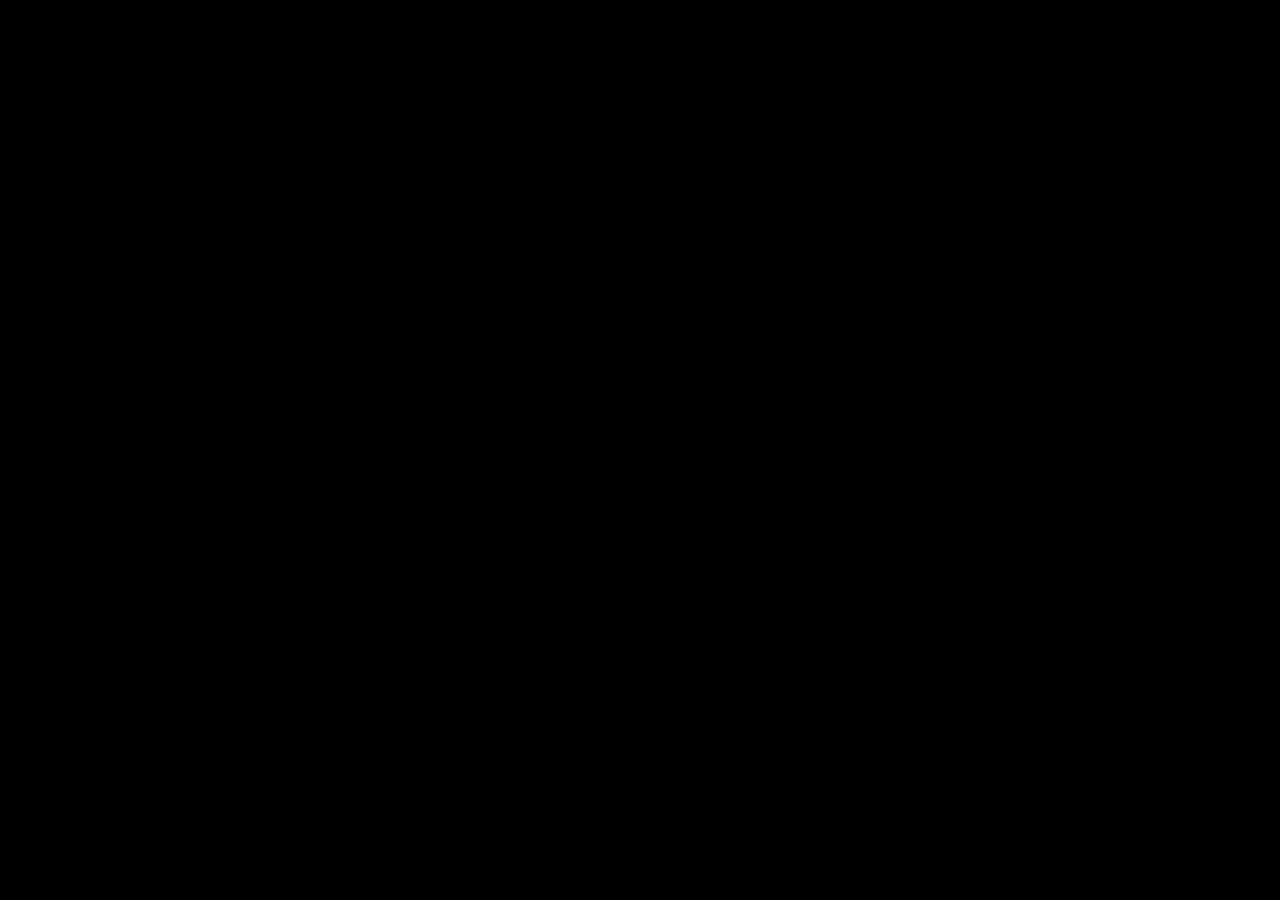
==== index.html @ 958641c7 "Added version 1 dynamocanvas files" ====
<!DOCTYPE html>
<html>
<head>
<title>Test</title>
<style>
body {
	font-family: Arial;
	padding: 0;
	margin: 0;
	background: #000000;
}
.dynamo-canvas {
	display: block;
	position: relative;
	top: 0;
	left: 0;
	cursor: crosshair;
}
</style>
<script type="text/javascript" src="js/jquery.js"></script>
<script type="text/javascript" src="js/jquery.dynamocanvas.js"></script>
<script type="text/javascript">

$(document).ready(function () {
	var canvas = $('<canvas />').dynamoCanvas({
		width : $(document).width(),
		height : $(document).height()
	});
	canvas.newLayer().newLayer();
	canvas.newLayer();
	for (i = 0; i <= 25; i++) {
		canvas.layers[1].line(Math.round(Math.random()*canvas.layers[0].settings.width), Math.round(Math.random()*canvas.layers[0].settings.height), Math.round(Math.random()*canvas.layers[0].settings.width), Math.round(Math.random()*canvas.layers[0].settings.height), {
			width : Math.random()*5,
			color : 'rgba(' + Math.round(Math.random()*255) + ',' + Math.round(Math.random()*255) + ',' + Math.round(Math.random()*255) + ',' + Math.random() + ')'
		});
	}
	for (i = 0; i <= 100; i++) {
		canvas.layers[0].rect(Math.round(Math.random()*canvas.layers[0].settings.width), Math.round(Math.random()*canvas.layers[0].settings.height), Math.round(Math.random()*canvas.layers[0].settings.width), Math.round(Math.random()*canvas.layers[0].settings.height), {
			background : 'rgba(' + Math.round(Math.random()*255) + ',' + Math.round(Math.random()*255) + ',' + Math.round(Math.random()*255) + ',' + Math.random()/2 + ')'
		});
	}
	for (i = 0; i <= 100; i++) {
		var size = Math.random();
		canvas.layers[0].layers[0].circle(Math.round(Math.random()*canvas.layers[0].layers[0].settings.width), Math.round(Math.random()*canvas.layers[0].layers[0].settings.height), size*25, 0, 360, {
			borderWidth : size*5,
			borderColor : 'rgba(255,255,255,' + size*.2 + ')',
			background : 'transparent'
		});
	}
	canvas.image('img/monalisa.jpg', 10, 10);
	
	$('body').append(canvas.flatten());

});

</script>

</head>

<body>

</body>

</html>
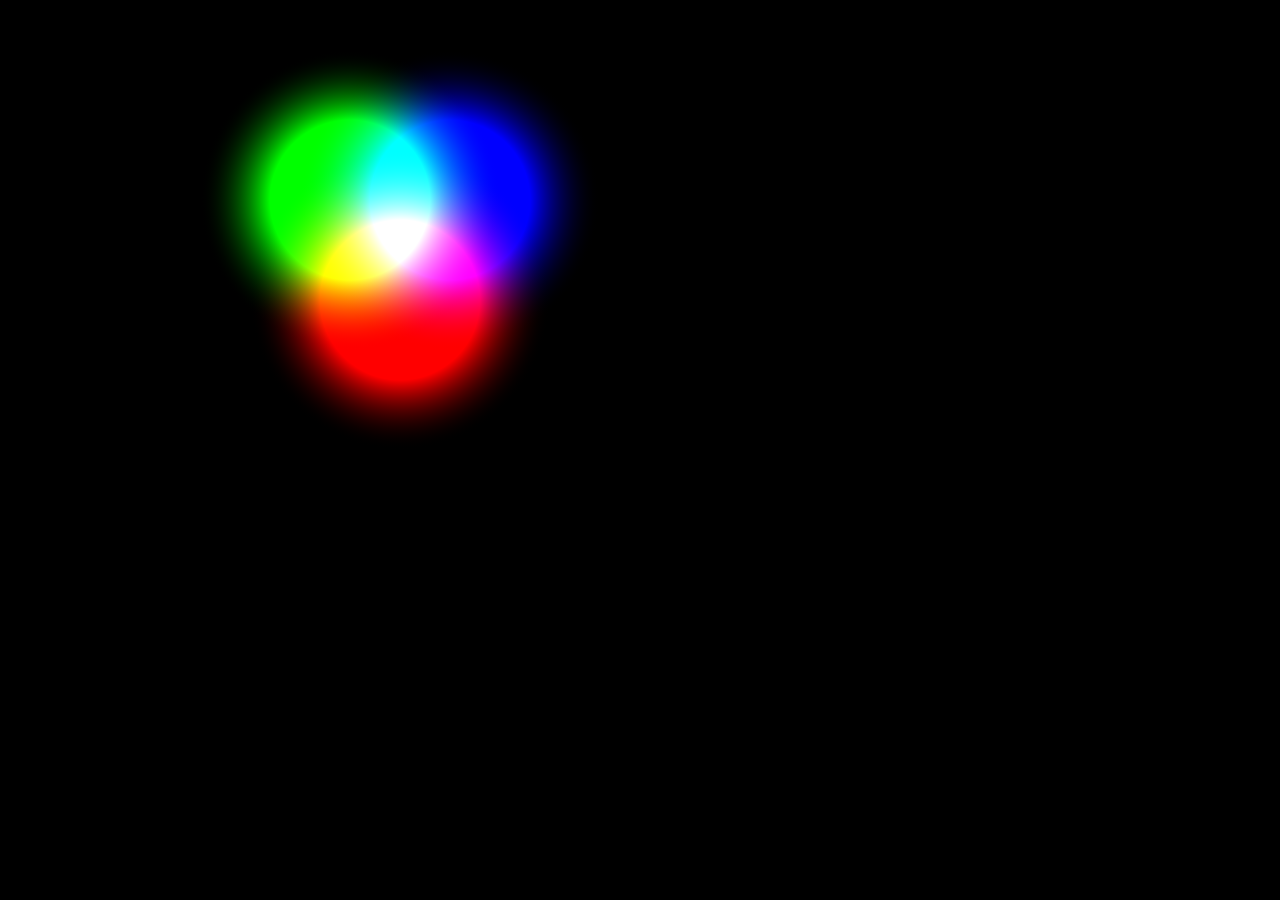
==== commit a4260325: "Added linear and radial gradient coloring support" ====
--- a/index.html
+++ b/index.html
@@ -24,30 +24,52 @@
 $(document).ready(function () {
 	var canvas = $('<canvas />').dynamoCanvas({
 		width : $(document).width(),
-		height : $(document).height()
+		height : $(document).height(),
 	});
-	canvas.newLayer().newLayer();
+	
+	grp1 = canvas.newLayer({op : 'lighter'});
+	grp1.newLayer();
+	grp1.newLayer();
+	grp1.newLayer();
+	
 	canvas.newLayer();
-	for (i = 0; i <= 25; i++) {
-		canvas.layers[1].line(Math.round(Math.random()*canvas.layers[0].settings.width), Math.round(Math.random()*canvas.layers[0].settings.height), Math.round(Math.random()*canvas.layers[0].settings.width), Math.round(Math.random()*canvas.layers[0].settings.height), {
-			width : Math.random()*5,
-			color : 'rgba(' + Math.round(Math.random()*255) + ',' + Math.round(Math.random()*255) + ',' + Math.round(Math.random()*255) + ',' + Math.random() + ')'
-		});
-	}
-	for (i = 0; i <= 100; i++) {
-		canvas.layers[0].rect(Math.round(Math.random()*canvas.layers[0].settings.width), Math.round(Math.random()*canvas.layers[0].settings.height), Math.round(Math.random()*canvas.layers[0].settings.width), Math.round(Math.random()*canvas.layers[0].settings.height), {
-			background : 'rgba(' + Math.round(Math.random()*255) + ',' + Math.round(Math.random()*255) + ',' + Math.round(Math.random()*255) + ',' + Math.random()/2 + ')'
-		});
-	}
-	for (i = 0; i <= 100; i++) {
-		var size = Math.random();
-		canvas.layers[0].layers[0].circle(Math.round(Math.random()*canvas.layers[0].layers[0].settings.width), Math.round(Math.random()*canvas.layers[0].layers[0].settings.height), size*25, 0, 360, {
-			borderWidth : size*5,
-			borderColor : 'rgba(255,255,255,' + size*.2 + ')',
-			background : 'transparent'
-		});
-	}
-	canvas.image('img/monalisa.jpg', 10, 10);
+	
+	canvas.layers[0].layers[0].circle(400, 300, 150, 0, 360, {
+		background: canvas.layers[0].layers[0].radialGradient(400, 300, 80, 400, 300, 150, [
+			{ position : 0, color : 'rgba(255,0,0,1)' },
+			//{ position : .33, color : 'rgba(0,255,0,1)' },
+			//{ position : .66, color : 'rgba(0,0,255,1)' },
+			{ position : 1, color : 'transparent' }
+		])
+	});
+	canvas.layers[0].layers[1].circle(350, 200, 150, 0, 360, {
+		background: canvas.layers[0].layers[1].radialGradient(350, 200, 80, 350, 200, 150, [
+			{ position : 0, color : 'rgba(0,255,0,1)' },
+			//{ position : .33, color : 'rgba(0,0,255,1)' },
+			//{ position : .66, color : 'rgba(255,0,0,1)' },
+			{ position : 1, color : 'transparent' }
+		])
+	});
+	canvas.layers[0].layers[2].circle(450, 200, 150, 0, 360, {
+		background: canvas.layers[0].layers[2].radialGradient(450, 200, 80, 450, 200, 150, [
+			{ position : 0, color : 'rgba(0,0,255,1)' },
+			//{ position : .33, color : 'rgba(255,0,0,1)' },
+			//{ position : .66, color : 'rgba(0,255,0,1)' },
+			{ position : 1, color : 'transparent' }
+		])
+	});
+	
+	/*canvas.rect(0, 0, 500, 500, {
+		background : canvas.radialGradient(250, 250, 0, 250, 250, 250, [
+			{ position : 0, color : '#0000ff' },
+			{ position : 1, color : 'transparent' }
+		])
+	});*/
+	
+	canvas.layers[1].image('img/monalisa.jpg', 250, 100, {
+		width : 300,
+		height : 300,
+	});
 	
 	$('body').append(canvas.flatten());
 
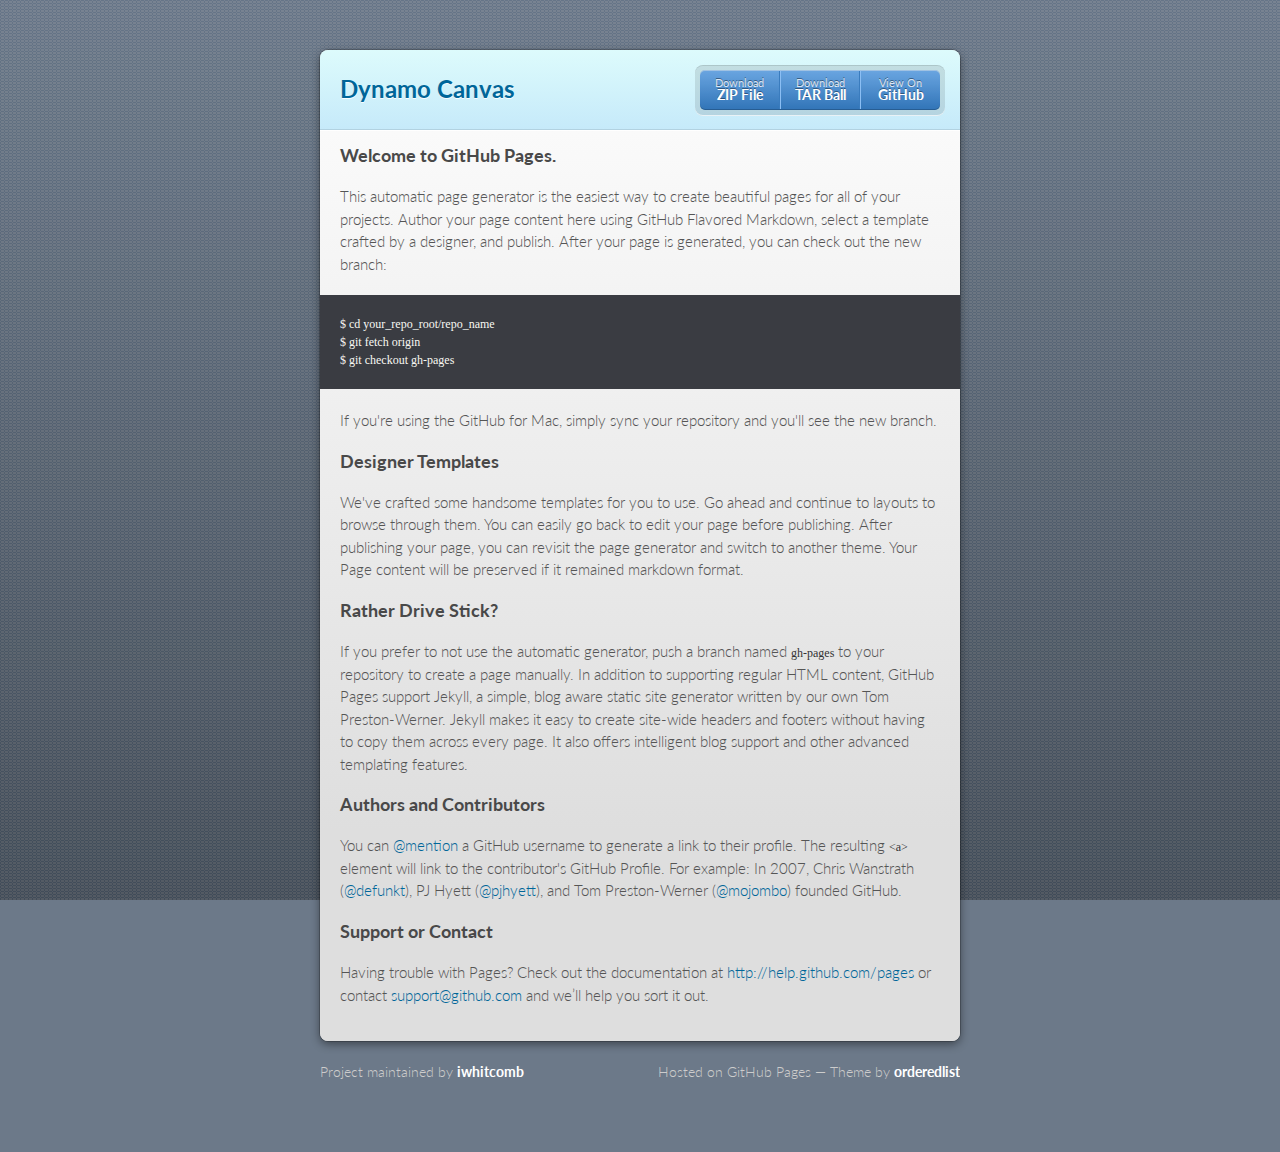
==== commit 97f3970b: "Create gh-pages branch via GitHub" ====
--- a/index.html
+++ b/index.html
@@ -1,86 +1,65 @@
-<!DOCTYPE html>
+<!doctype html>
 <html>
-<head>
-<title>Test</title>
-<style>
-body {
-	font-family: Arial;
-	padding: 0;
-	margin: 0;
-	background: #000000;
-}
-.dynamo-canvas {
-	display: block;
-	position: relative;
-	top: 0;
-	left: 0;
-	cursor: crosshair;
-}
-</style>
-<script type="text/javascript" src="js/jquery.js"></script>
-<script type="text/javascript" src="js/jquery.dynamocanvas.js"></script>
-<script type="text/javascript">
+  <head>
+    <meta charset="utf-8">
+    <meta http-equiv="X-UA-Compatible" content="chrome=1">
+    <title>Dynamo Canvas by iwhitcomb</title>
 
-$(document).ready(function () {
-	var canvas = $('<canvas />').dynamoCanvas({
-		width : $(document).width(),
-		height : $(document).height(),
-	});
-	
-	grp1 = canvas.newLayer({op : 'lighter'});
-	grp1.newLayer();
-	grp1.newLayer();
-	grp1.newLayer();
-	
-	canvas.newLayer();
-	
-	canvas.layers[0].layers[0].circle(400, 300, 150, 0, 360, {
-		background: canvas.layers[0].layers[0].radialGradient(400, 300, 80, 400, 300, 150, [
-			{ position : 0, color : 'rgba(255,0,0,1)' },
-			//{ position : .33, color : 'rgba(0,255,0,1)' },
-			//{ position : .66, color : 'rgba(0,0,255,1)' },
-			{ position : 1, color : 'transparent' }
-		])
-	});
-	canvas.layers[0].layers[1].circle(350, 200, 150, 0, 360, {
-		background: canvas.layers[0].layers[1].radialGradient(350, 200, 80, 350, 200, 150, [
-			{ position : 0, color : 'rgba(0,255,0,1)' },
-			//{ position : .33, color : 'rgba(0,0,255,1)' },
-			//{ position : .66, color : 'rgba(255,0,0,1)' },
-			{ position : 1, color : 'transparent' }
-		])
-	});
-	canvas.layers[0].layers[2].circle(450, 200, 150, 0, 360, {
-		background: canvas.layers[0].layers[2].radialGradient(450, 200, 80, 450, 200, 150, [
-			{ position : 0, color : 'rgba(0,0,255,1)' },
-			//{ position : .33, color : 'rgba(255,0,0,1)' },
-			//{ position : .66, color : 'rgba(0,255,0,1)' },
-			{ position : 1, color : 'transparent' }
-		])
-	});
-	
-	/*canvas.rect(0, 0, 500, 500, {
-		background : canvas.radialGradient(250, 250, 0, 250, 250, 250, [
-			{ position : 0, color : '#0000ff' },
-			{ position : 1, color : 'transparent' }
-		])
-	});*/
-	
-	canvas.layers[1].image('img/monalisa.jpg', 250, 100, {
-		width : 300,
-		height : 300,
-	});
-	
-	$('body').append(canvas.flatten());
+    <link rel="stylesheet" href="stylesheets/styles.css">
+    <link rel="stylesheet" href="stylesheets/pygment_trac.css">
+    <script src="javascripts/scale.fix.js"></script>
+    <meta name="viewport" content="width=device-width, initial-scale=1, user-scalable=no">
 
-});
+    <!--[if lt IE 9]>
+    <script src="//html5shiv.googlecode.com/svn/trunk/html5.js"></script>
+    <![endif]-->
+  </head>
+  <body>
+    <div class="wrapper">
+      <header class="without-description">
+        <h1>Dynamo Canvas</h1>
+        <p></p>
+        <p class="view"><a href="https://github.com/iwhitcomb/dynamocanvas">View the Project on GitHub <small>iwhitcomb/dynamocanvas</small></a></p>
+        <ul>
+          <li><a href="https://github.com/iwhitcomb/dynamocanvas/zipball/master">Download <strong>ZIP File</strong></a></li>
+          <li><a href="https://github.com/iwhitcomb/dynamocanvas/tarball/master">Download <strong>TAR Ball</strong></a></li>
+          <li><a href="https://github.com/iwhitcomb/dynamocanvas">View On <strong>GitHub</strong></a></li>
+        </ul>
+      </header>
+      <section>
+        <h3>Welcome to GitHub Pages.</h3>
 
-</script>
+<p>This automatic page generator is the easiest way to create beautiful pages for all of your projects. Author your page content here using GitHub Flavored Markdown, select a template crafted by a designer, and publish. After your page is generated, you can check out the new branch:</p>
 
-</head>
+<pre><code>$ cd your_repo_root/repo_name
+$ git fetch origin
+$ git checkout gh-pages
+</code></pre>
 
-<body>
+<p>If you're using the GitHub for Mac, simply sync your repository and you'll see the new branch.</p>
 
-</body>
+<h3>Designer Templates</h3>
 
+<p>We've crafted some handsome templates for you to use. Go ahead and continue to layouts to browse through them. You can easily go back to edit your page before publishing. After publishing your page, you can revisit the page generator and switch to another theme. Your Page content will be preserved if it remained markdown format.</p>
+
+<h3>Rather Drive Stick?</h3>
+
+<p>If you prefer to not use the automatic generator, push a branch named <code>gh-pages</code> to your repository to create a page manually. In addition to supporting regular HTML content, GitHub Pages support Jekyll, a simple, blog aware static site generator written by our own Tom Preston-Werner. Jekyll makes it easy to create site-wide headers and footers without having to copy them across every page. It also offers intelligent blog support and other advanced templating features.</p>
+
+<h3>Authors and Contributors</h3>
+
+<p>You can <a href="https://github.com/blog/821" class="user-mention">@mention</a> a GitHub username to generate a link to their profile. The resulting <code>&lt;a&gt;</code> element will link to the contributor's GitHub Profile. For example: In 2007, Chris Wanstrath (<a href="https://github.com/defunkt" class="user-mention">@defunkt</a>), PJ Hyett (<a href="https://github.com/pjhyett" class="user-mention">@pjhyett</a>), and Tom Preston-Werner (<a href="https://github.com/mojombo" class="user-mention">@mojombo</a>) founded GitHub.</p>
+
+<h3>Support or Contact</h3>
+
+<p>Having trouble with Pages? Check out the documentation at <a href="http://help.github.com/pages">http://help.github.com/pages</a> or contact <a href="mailto:support@github.com">support@github.com</a> and we’ll help you sort it out.</p>
+      </section>
+    </div>
+    <footer>
+      <p>Project maintained by <a href="https://github.com/iwhitcomb">iwhitcomb</a></p>
+      <p>Hosted on GitHub Pages &mdash; Theme by <a href="https://github.com/orderedlist">orderedlist</a></p>
+    </footer>
+    <!--[if !IE]><script>fixScale(document);</script><![endif]-->
+    
+  </body>
 </html>--- a/stylesheets/styles.css
+++ b/stylesheets/styles.css
@@ -0,0 +1,356 @@
+@import url(https://fonts.googleapis.com/css?family=Lato:300italic,700italic,300,700);
+html {
+  background: #6C7989;
+  background: #6c7989 -webkit-gradient(linear, 50% 0%, 50% 100%, color-stop(0%, #6c7989), color-stop(100%, #434b55)) fixed;
+  background: #6c7989 -webkit-linear-gradient(#6c7989, #434b55) fixed;
+  background: #6c7989 -moz-linear-gradient(#6c7989, #434b55) fixed;
+  background: #6c7989 -o-linear-gradient(#6c7989, #434b55) fixed;
+  background: #6c7989 -ms-linear-gradient(#6c7989, #434b55) fixed;
+  background: #6c7989 linear-gradient(#6c7989, #434b55) fixed;
+}
+
+body {
+  padding: 50px 0;
+  margin: 0;
+  font: 14px/1.5 Lato, "Helvetica Neue", Helvetica, Arial, sans-serif;
+  color: #555;
+  font-weight: 300;
+  background: url('[data-uri]') fixed;
+}
+
+.wrapper {
+  width: 640px;
+  margin: 0 auto;
+  background: #DEDEDE;
+  -webkit-border-radius: 8px;
+  -moz-border-radius: 8px;
+  -ms-border-radius: 8px;
+  -o-border-radius: 8px;
+  border-radius: 8px;
+  -webkit-box-shadow: rgba(0, 0, 0, 0.2) 0 0 0 1px, rgba(0, 0, 0, 0.45) 0 3px 10px;
+  -moz-box-shadow: rgba(0, 0, 0, 0.2) 0 0 0 1px, rgba(0, 0, 0, 0.45) 0 3px 10px;
+  box-shadow: rgba(0, 0, 0, 0.2) 0 0 0 1px, rgba(0, 0, 0, 0.45) 0 3px 10px;
+}
+
+header, section, footer {
+  display: block;
+}
+
+a {
+  color: #069;
+  text-decoration: none;
+}
+
+p {
+  margin: 0 0 20px;
+  padding: 0;
+}
+
+strong {
+  color: #222;
+  font-weight: 700;
+}
+
+header {
+  -webkit-border-radius: 8px 8px 0 0;
+  -moz-border-radius: 8px 8px 0 0;
+  -ms-border-radius: 8px 8px 0 0;
+  -o-border-radius: 8px 8px 0 0;
+  border-radius: 8px 8px 0 0;
+  background: #C6EAFA;
+  background: -webkit-gradient(linear, 50% 0%, 50% 100%, color-stop(0%, #ddfbfc), color-stop(100%, #c6eafa));
+  background: -webkit-linear-gradient(#ddfbfc, #c6eafa);
+  background: -moz-linear-gradient(#ddfbfc, #c6eafa);
+  background: -o-linear-gradient(#ddfbfc, #c6eafa);
+  background: -ms-linear-gradient(#ddfbfc, #c6eafa);
+  background: linear-gradient(#ddfbfc, #c6eafa);
+  position: relative;
+  padding: 15px 20px;
+  border-bottom: 1px solid #B2D2E1;
+}
+header h1 {
+  margin: 0;
+  padding: 0;
+  font-size: 24px;
+  line-height: 1.2;
+  color: #069;
+  text-shadow: rgba(255, 255, 255, 0.9) 0 1px 0;
+}
+header.without-description h1 {
+  margin: 10px 0;
+}
+header p {
+  margin: 0;
+  color: #61778B;
+  width: 300px;
+  font-size: 13px;
+}
+header p.view {
+  display: none;
+  font-weight: 700;
+  text-shadow: rgba(255, 255, 255, 0.9) 0 1px 0;
+  -webkit-font-smoothing: antialiased;
+}
+header p.view a {
+  color: #06c;
+}
+header p.view small {
+  font-weight: 400;
+}
+header ul {
+  margin: 0;
+  padding: 0;
+  list-style: none;
+  position: absolute;
+  z-index: 1;
+  right: 20px;
+  top: 20px;
+  height: 38px;
+  padding: 1px 0;
+  background: #5198DF;
+  background: -webkit-gradient(linear, 50% 0%, 50% 100%, color-stop(0%, #77b9fb), color-stop(100%, #3782cd));
+  background: -webkit-linear-gradient(#77b9fb, #3782cd);
+  background: -moz-linear-gradient(#77b9fb, #3782cd);
+  background: -o-linear-gradient(#77b9fb, #3782cd);
+  background: -ms-linear-gradient(#77b9fb, #3782cd);
+  background: linear-gradient(#77b9fb, #3782cd);
+  border-radius: 5px;
+  -webkit-box-shadow: inset rgba(255, 255, 255, 0.45) 0 1px 0, inset rgba(0, 0, 0, 0.2) 0 -1px 0;
+  -moz-box-shadow: inset rgba(255, 255, 255, 0.45) 0 1px 0, inset rgba(0, 0, 0, 0.2) 0 -1px 0;
+  box-shadow: inset rgba(255, 255, 255, 0.45) 0 1px 0, inset rgba(0, 0, 0, 0.2) 0 -1px 0;
+  width: auto;
+}
+header ul:before {
+  content: '';
+  position: absolute;
+  z-index: -1;
+  left: -5px;
+  top: -4px;
+  right: -5px;
+  bottom: -6px;
+  background: rgba(0, 0, 0, 0.1);
+  -webkit-border-radius: 8px;
+  -moz-border-radius: 8px;
+  -ms-border-radius: 8px;
+  -o-border-radius: 8px;
+  border-radius: 8px;
+  -webkit-box-shadow: rgba(0, 0, 0, 0.2) 0 -1px 0, inset rgba(255, 255, 255, 0.7) 0 -1px 0;
+  -moz-box-shadow: rgba(0, 0, 0, 0.2) 0 -1px 0, inset rgba(255, 255, 255, 0.7) 0 -1px 0;
+  box-shadow: rgba(0, 0, 0, 0.2) 0 -1px 0, inset rgba(255, 255, 255, 0.7) 0 -1px 0;
+}
+header ul li {
+  width: 79px;
+  float: left;
+  border-right: 1px solid #3A7CBE;
+  height: 38px;
+}
+header ul li.single {
+  border: none;
+}
+header ul li + li {
+  width: 78px;
+  border-left: 1px solid #8BBEF3;
+}
+header ul li + li + li {
+  border-right: none;
+  width: 79px;
+}
+header ul a {
+  line-height: 1;
+  font-size: 11px;
+  color: #fff;
+  color: rgba(255, 255, 255, 0.8);
+  display: block;
+  text-align: center;
+  font-weight: 400;
+  padding-top: 6px;
+  height: 40px;
+  text-shadow: rgba(0, 0, 0, 0.4) 0 -1px 0;
+}
+header ul a strong {
+  font-size: 14px;
+  display: block;
+  color: #fff;
+  -webkit-font-smoothing: antialiased;
+}
+
+section {
+  padding: 15px 20px;
+  font-size: 15px;
+  border-top: 1px solid #fff;
+  background: -webkit-gradient(linear, 50% 0%, 50% 700, color-stop(0%, #fafafa), color-stop(100%, #dedede));
+  background: -webkit-linear-gradient(#fafafa, #dedede 700px);
+  background: -moz-linear-gradient(#fafafa, #dedede 700px);
+  background: -o-linear-gradient(#fafafa, #dedede 700px);
+  background: -ms-linear-gradient(#fafafa, #dedede 700px);
+  background: linear-gradient(#fafafa, #dedede 700px);
+  -webkit-border-radius: 0 0 8px 8px;
+  -moz-border-radius: 0 0 8px 8px;
+  -ms-border-radius: 0 0 8px 8px;
+  -o-border-radius: 0 0 8px 8px;
+  border-radius: 0 0 8px 8px;
+  position: relative;
+}
+
+h1, h2, h3, h4, h5, h6 {
+  color: #222;
+  padding: 0;
+  margin: 0 0 20px;
+  line-height: 1.2;
+}
+
+p, ul, ol, table, pre, dl {
+  margin: 0 0 20px;
+}
+
+h1, h2, h3 {
+  line-height: 1.1;
+}
+
+h1 {
+  font-size: 28px;
+}
+
+h2 {
+  color: #393939;
+}
+
+h3, h4, h5, h6 {
+  color: #494949;
+}
+
+blockquote {
+  margin: 0 -20px 20px;
+  padding: 15px 20px 1px 40px;
+  font-style: italic;
+  background: #ccc;
+  background: rgba(0, 0, 0, 0.06);
+  color: #222;
+}
+
+img {
+  max-width: 100%;
+}
+
+code, pre {
+  font-family: Monaco, Bitstream Vera Sans Mono, Lucida Console, Terminal;
+  color: #333;
+  font-size: 12px;
+  overflow-x: auto;
+}
+
+pre {
+  padding: 20px;
+  background: #3A3C42;
+  color: #f8f8f2;
+  margin: 0 -20px 20px;
+}
+pre code {
+  color: #f8f8f2;
+}
+li pre {
+  margin-left: -60px;
+  padding-left: 60px;
+}
+
+table {
+  width: 100%;
+  border-collapse: collapse;
+}
+
+th, td {
+  text-align: left;
+  padding: 5px 10px;
+  border-bottom: 1px solid #aaa;
+}
+
+dt {
+  color: #222;
+  font-weight: 700;
+}
+
+th {
+  color: #222;
+}
+
+small {
+  font-size: 11px;
+}
+
+hr {
+  border: 0;
+  background: #aaa;
+  height: 1px;
+  margin: 0 0 20px;
+}
+
+footer {
+  width: 640px;
+  margin: 0 auto;
+  padding: 20px 0 0;
+  color: #ccc;
+  overflow: hidden;
+}
+footer a {
+  color: #fff;
+  font-weight: bold;
+}
+footer p {
+  float: left;
+}
+footer p + p {
+  float: right;
+}
+
+@media print, screen and (max-width: 740px) {
+  body {
+    padding: 0;
+  }
+
+  .wrapper {
+    -webkit-border-radius: 0;
+    -moz-border-radius: 0;
+    -ms-border-radius: 0;
+    -o-border-radius: 0;
+    border-radius: 0;
+    -webkit-box-shadow: none;
+    -moz-box-shadow: none;
+    box-shadow: none;
+    width: 100%;
+  }
+
+  footer {
+    -webkit-border-radius: 0;
+    -moz-border-radius: 0;
+    -ms-border-radius: 0;
+    -o-border-radius: 0;
+    border-radius: 0;
+    padding: 20px;
+    width: auto;
+  }
+  footer p {
+    float: none;
+    margin: 0;
+  }
+  footer p + p {
+    float: none;
+  }
+}
+@media print, screen and (max-width:580px) {
+  header ul {
+    display: none;
+  }
+
+  header p.view {
+    display: block;
+  }
+
+  header p {
+    width: 100%;
+  }
+}
+@media print {
+  header p.view a small:before {
+    content: 'at http://github.com/';
+  }
+}
--- a/stylesheets/pygment_trac.css
+++ b/stylesheets/pygment_trac.css
@@ -0,0 +1,60 @@
+.highlight .hll { background-color: #49483e }
+.highlight  { background: #3A3C42; color: #f8f8f2 }
+.highlight .c { color: #75715e } /* Comment */
+.highlight .err { color: #960050; background-color: #1e0010 } /* Error */
+.highlight .k { color: #66d9ef } /* Keyword */
+.highlight .l { color: #ae81ff } /* Literal */
+.highlight .n { color: #f8f8f2 } /* Name */
+.highlight .o { color: #f92672 } /* Operator */
+.highlight .p { color: #f8f8f2 } /* Punctuation */
+.highlight .cm { color: #75715e } /* Comment.Multiline */
+.highlight .cp { color: #75715e } /* Comment.Preproc */
+.highlight .c1 { color: #75715e } /* Comment.Single */
+.highlight .cs { color: #75715e } /* Comment.Special */
+.highlight .ge { font-style: italic } /* Generic.Emph */
+.highlight .gs { font-weight: bold } /* Generic.Strong */
+.highlight .kc { color: #66d9ef } /* Keyword.Constant */
+.highlight .kd { color: #66d9ef } /* Keyword.Declaration */
+.highlight .kn { color: #f92672 } /* Keyword.Namespace */
+.highlight .kp { color: #66d9ef } /* Keyword.Pseudo */
+.highlight .kr { color: #66d9ef } /* Keyword.Reserved */
+.highlight .kt { color: #66d9ef } /* Keyword.Type */
+.highlight .ld { color: #e6db74 } /* Literal.Date */
+.highlight .m { color: #ae81ff } /* Literal.Number */
+.highlight .s { color: #e6db74 } /* Literal.String */
+.highlight .na { color: #a6e22e } /* Name.Attribute */
+.highlight .nb { color: #f8f8f2 } /* Name.Builtin */
+.highlight .nc { color: #a6e22e } /* Name.Class */
+.highlight .no { color: #66d9ef } /* Name.Constant */
+.highlight .nd { color: #a6e22e } /* Name.Decorator */
+.highlight .ni { color: #f8f8f2 } /* Name.Entity */
+.highlight .ne { color: #a6e22e } /* Name.Exception */
+.highlight .nf { color: #a6e22e } /* Name.Function */
+.highlight .nl { color: #f8f8f2 } /* Name.Label */
+.highlight .nn { color: #f8f8f2 } /* Name.Namespace */
+.highlight .nx { color: #a6e22e } /* Name.Other */
+.highlight .py { color: #f8f8f2 } /* Name.Property */
+.highlight .nt { color: #f92672 } /* Name.Tag */
+.highlight .nv { color: #f8f8f2 } /* Name.Variable */
+.highlight .ow { color: #f92672 } /* Operator.Word */
+.highlight .w { color: #f8f8f2 } /* Text.Whitespace */
+.highlight .mf { color: #ae81ff } /* Literal.Number.Float */
+.highlight .mh { color: #ae81ff } /* Literal.Number.Hex */
+.highlight .mi { color: #ae81ff } /* Literal.Number.Integer */
+.highlight .mo { color: #ae81ff } /* Literal.Number.Oct */
+.highlight .sb { color: #e6db74 } /* Literal.String.Backtick */
+.highlight .sc { color: #e6db74 } /* Literal.String.Char */
+.highlight .sd { color: #e6db74 } /* Literal.String.Doc */
+.highlight .s2 { color: #e6db74 } /* Literal.String.Double */
+.highlight .se { color: #ae81ff } /* Literal.String.Escape */
+.highlight .sh { color: #e6db74 } /* Literal.String.Heredoc */
+.highlight .si { color: #e6db74 } /* Literal.String.Interpol */
+.highlight .sx { color: #e6db74 } /* Literal.String.Other */
+.highlight .sr { color: #e6db74 } /* Literal.String.Regex */
+.highlight .s1 { color: #e6db74 } /* Literal.String.Single */
+.highlight .ss { color: #e6db74 } /* Literal.String.Symbol */
+.highlight .bp { color: #f8f8f2 } /* Name.Builtin.Pseudo */
+.highlight .vc { color: #f8f8f2 } /* Name.Variable.Class */
+.highlight .vg { color: #f8f8f2 } /* Name.Variable.Global */
+.highlight .vi { color: #f8f8f2 } /* Name.Variable.Instance */
+.highlight .il { color: #ae81ff } /* Literal.Number.Integer.Long */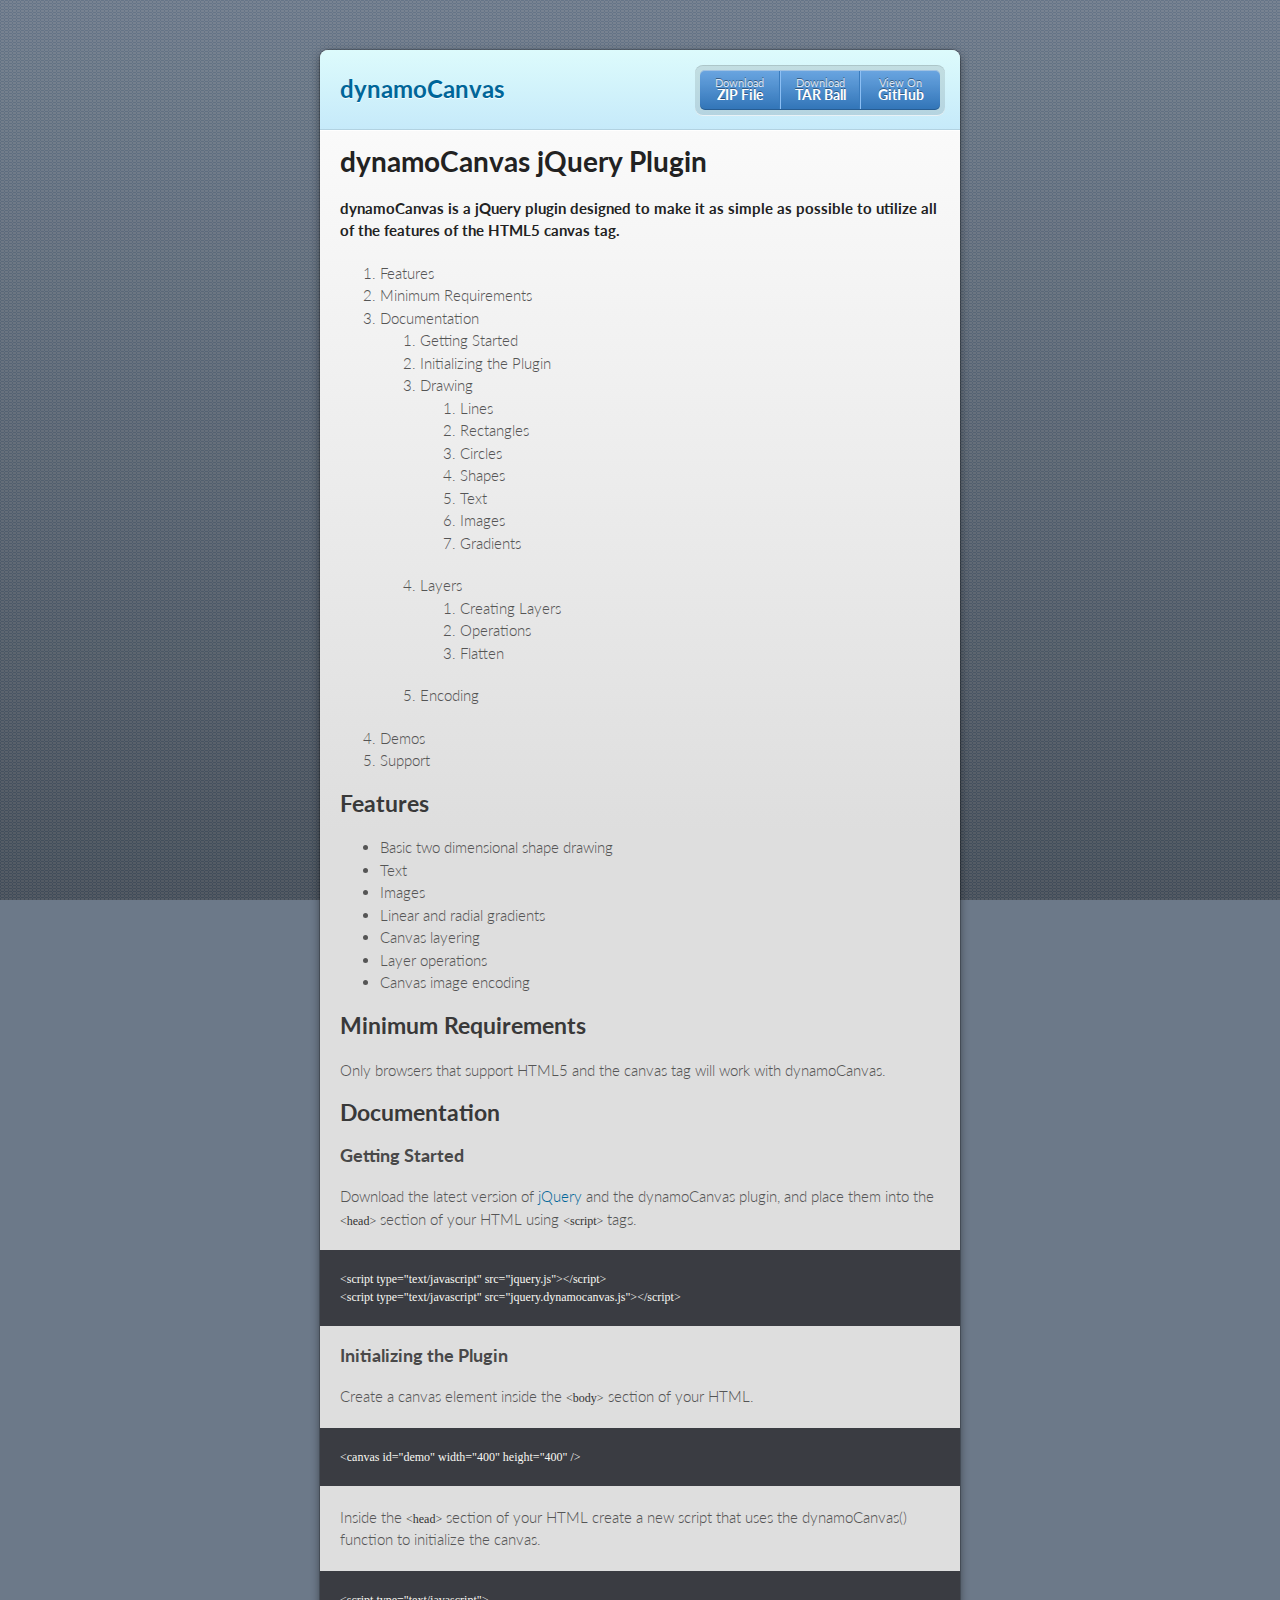
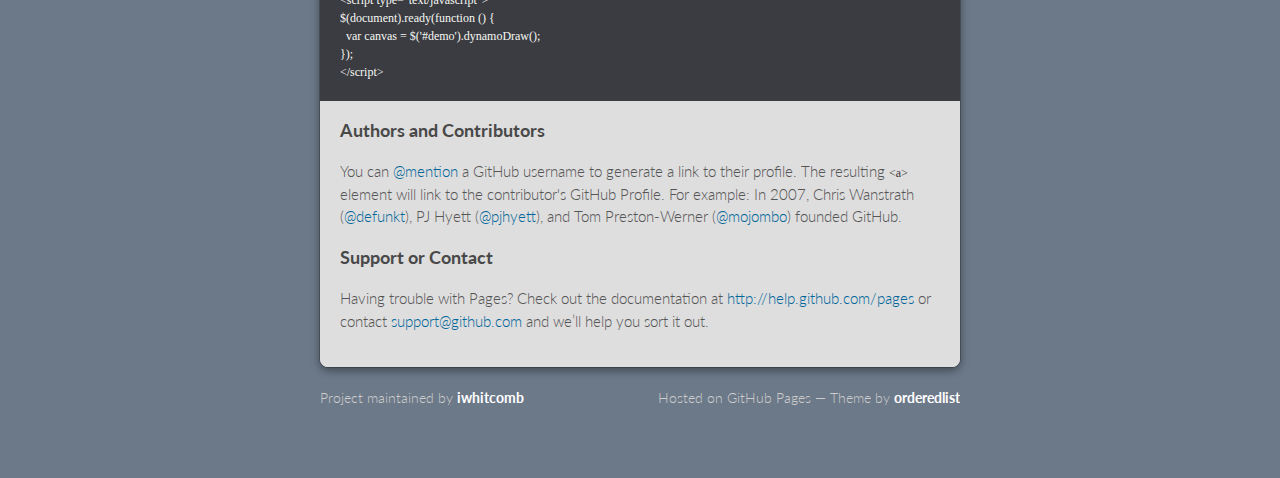
==== commit 7b03387a: "Create gh-pages branch via GitHub" ====
--- a/index.html
+++ b/index.html
@@ -3,7 +3,7 @@
   <head>
     <meta charset="utf-8">
     <meta http-equiv="X-UA-Compatible" content="chrome=1">
-    <title>Dynamo Canvas by iwhitcomb</title>
+    <title>dynamoCanvas by iwhitcomb</title>
 
     <link rel="stylesheet" href="stylesheets/styles.css">
     <link rel="stylesheet" href="stylesheets/pygment_trac.css">
@@ -17,7 +17,7 @@
   <body>
     <div class="wrapper">
       <header class="without-description">
-        <h1>Dynamo Canvas</h1>
+        <h1>dynamoCanvas</h1>
         <p></p>
         <p class="view"><a href="https://github.com/iwhitcomb/dynamocanvas">View the Project on GitHub <small>iwhitcomb/dynamocanvas</small></a></p>
         <ul>
@@ -27,24 +27,82 @@
         </ul>
       </header>
       <section>
-        <h3>Welcome to GitHub Pages.</h3>
+        <h1>dynamoCanvas jQuery Plugin</h1>
 
-<p>This automatic page generator is the easiest way to create beautiful pages for all of your projects. Author your page content here using GitHub Flavored Markdown, select a template crafted by a designer, and publish. After your page is generated, you can check out the new branch:</p>
+<p><strong>dynamoCanvas is a jQuery plugin designed to make it as simple as possible to utilize all of the features of the HTML5 canvas tag.</strong></p>
 
-<pre><code>$ cd your_repo_root/repo_name
-$ git fetch origin
-$ git checkout gh-pages
+<ol>
+<li>Features</li>
+<li>Minimum Requirements</li>
+<li>Documentation
+
+<ol>
+<li>Getting Started</li>
+<li>Initializing the Plugin</li>
+<li>Drawing
+
+<ol>
+<li>Lines</li>
+<li>Rectangles</li>
+<li>Circles</li>
+<li>Shapes</li>
+<li>Text</li>
+<li>Images</li>
+<li>Gradients</li>
+</ol>
+</li>
+<li>Layers
+
+<ol>
+<li>Creating Layers</li>
+<li>Operations</li>
+<li>Flatten</li>
+</ol>
+</li>
+<li>Encoding</li>
+</ol>
+</li>
+<li>Demos</li>
+<li>Support</li>
+</ol><h2>Features</h2>
+
+<ul>
+<li>Basic two dimensional shape drawing</li>
+<li>Text</li>
+<li>Images</li>
+<li>Linear and radial gradients</li>
+<li>Canvas layering</li>
+<li>Layer operations</li>
+<li>Canvas image encoding</li>
+</ul><h2>Minimum Requirements</h2>
+
+<p>Only browsers that support HTML5 and the canvas tag will work with dynamoCanvas.</p>
+
+<h2>Documentation</h2>
+
+<h3>Getting Started</h3>
+
+<p>Download the latest version of <a href="http://jquery.com">jQuery</a> and the dynamoCanvas plugin, and place them into the <code>&lt;head&gt;</code> section of your HTML using <code>&lt;script&gt;</code> tags.</p>
+
+<pre><code>&lt;script type="text/javascript" src="jquery.js"&gt;&lt;/script&gt;
+&lt;script type="text/javascript" src="jquery.dynamocanvas.js"&gt;&lt;/script&gt;
 </code></pre>
 
-<p>If you're using the GitHub for Mac, simply sync your repository and you'll see the new branch.</p>
+<h3>Initializing the Plugin</h3>
 
-<h3>Designer Templates</h3>
+<p>Create a canvas element inside the <code>&lt;body&gt;</code> section of your HTML.</p>
 
-<p>We've crafted some handsome templates for you to use. Go ahead and continue to layouts to browse through them. You can easily go back to edit your page before publishing. After publishing your page, you can revisit the page generator and switch to another theme. Your Page content will be preserved if it remained markdown format.</p>
+<pre><code>&lt;canvas id="demo" width="400" height="400" /&gt;
+</code></pre>
 
-<h3>Rather Drive Stick?</h3>
+<p>Inside the <code>&lt;head&gt;</code> section of your HTML create a new script that uses the dynamoCanvas() function to initialize the canvas.</p>
 
-<p>If you prefer to not use the automatic generator, push a branch named <code>gh-pages</code> to your repository to create a page manually. In addition to supporting regular HTML content, GitHub Pages support Jekyll, a simple, blog aware static site generator written by our own Tom Preston-Werner. Jekyll makes it easy to create site-wide headers and footers without having to copy them across every page. It also offers intelligent blog support and other advanced templating features.</p>
+<pre><code>&lt;script type="text/javascript"&gt;
+$(document).ready(function () {
+  var canvas = $('#demo').dynamoDraw();
+});
+&lt;/script&gt;
+</code></pre>
 
 <h3>Authors and Contributors</h3>
 
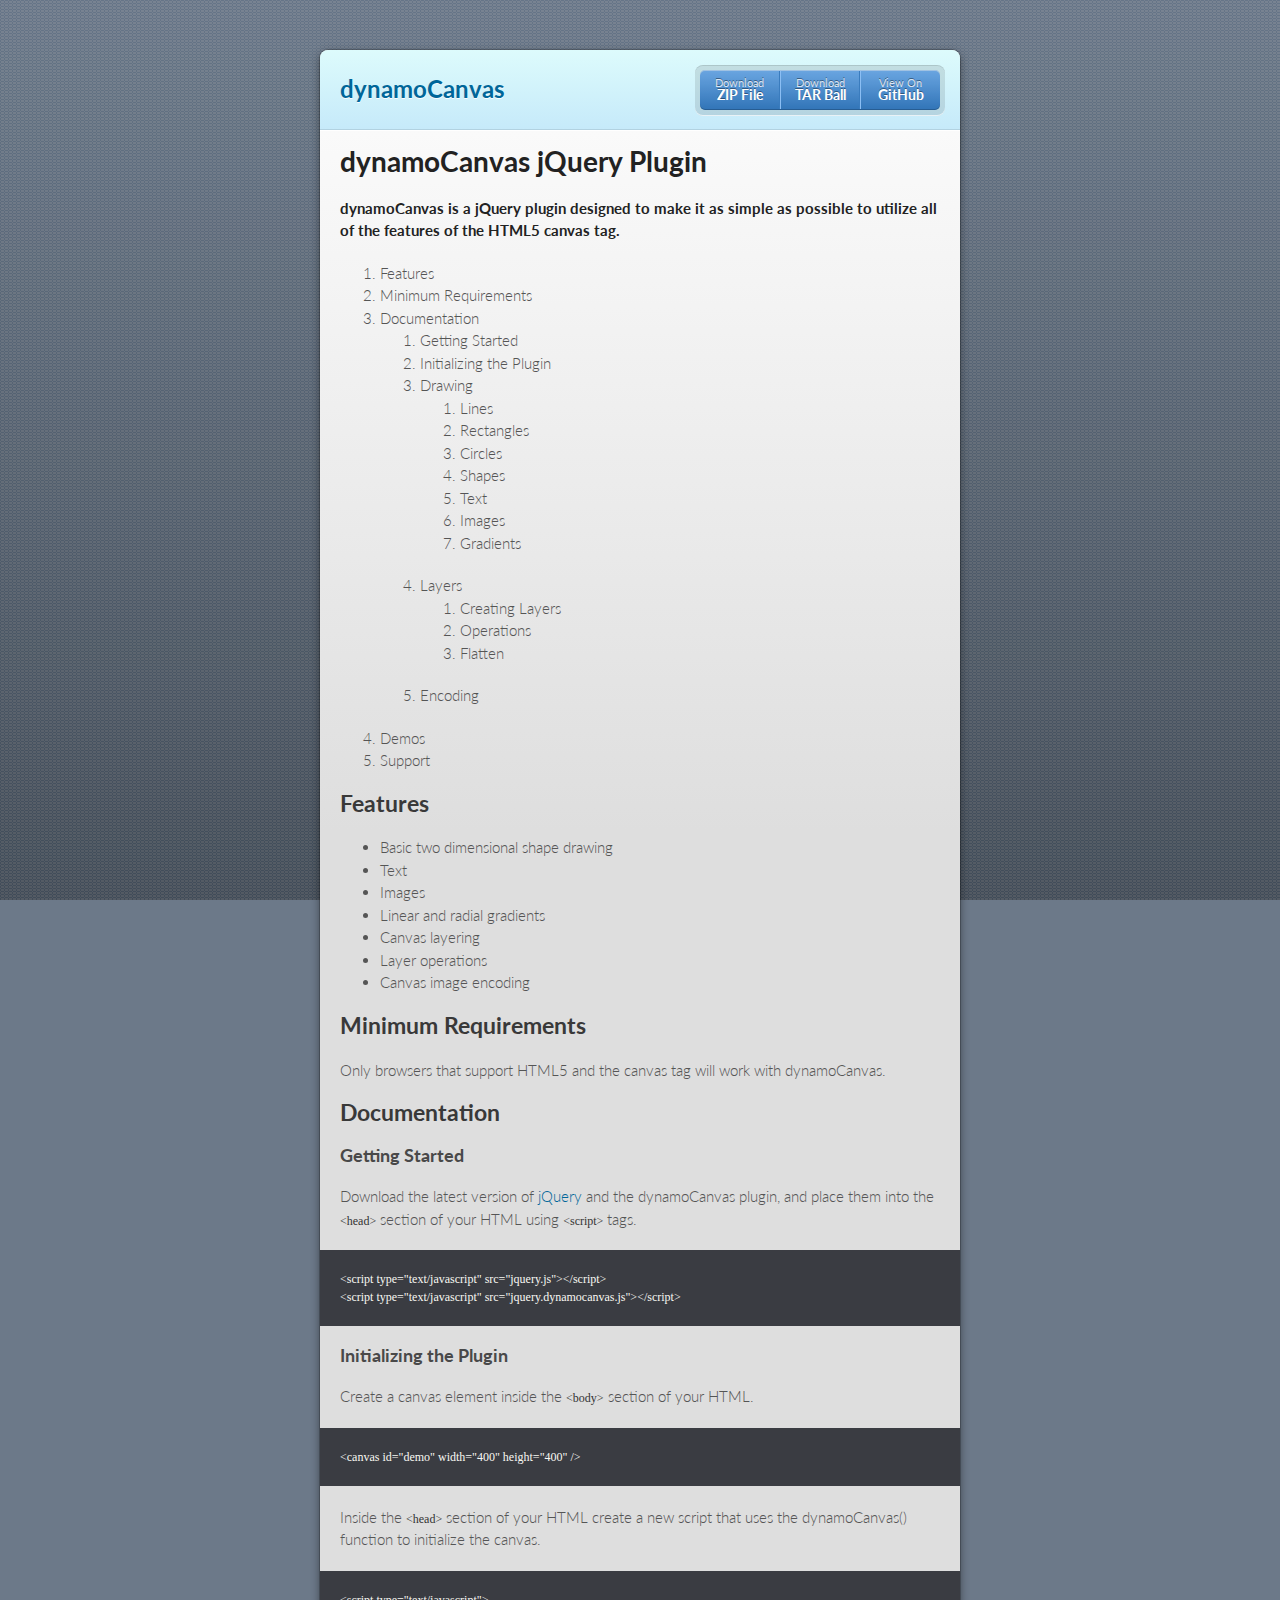
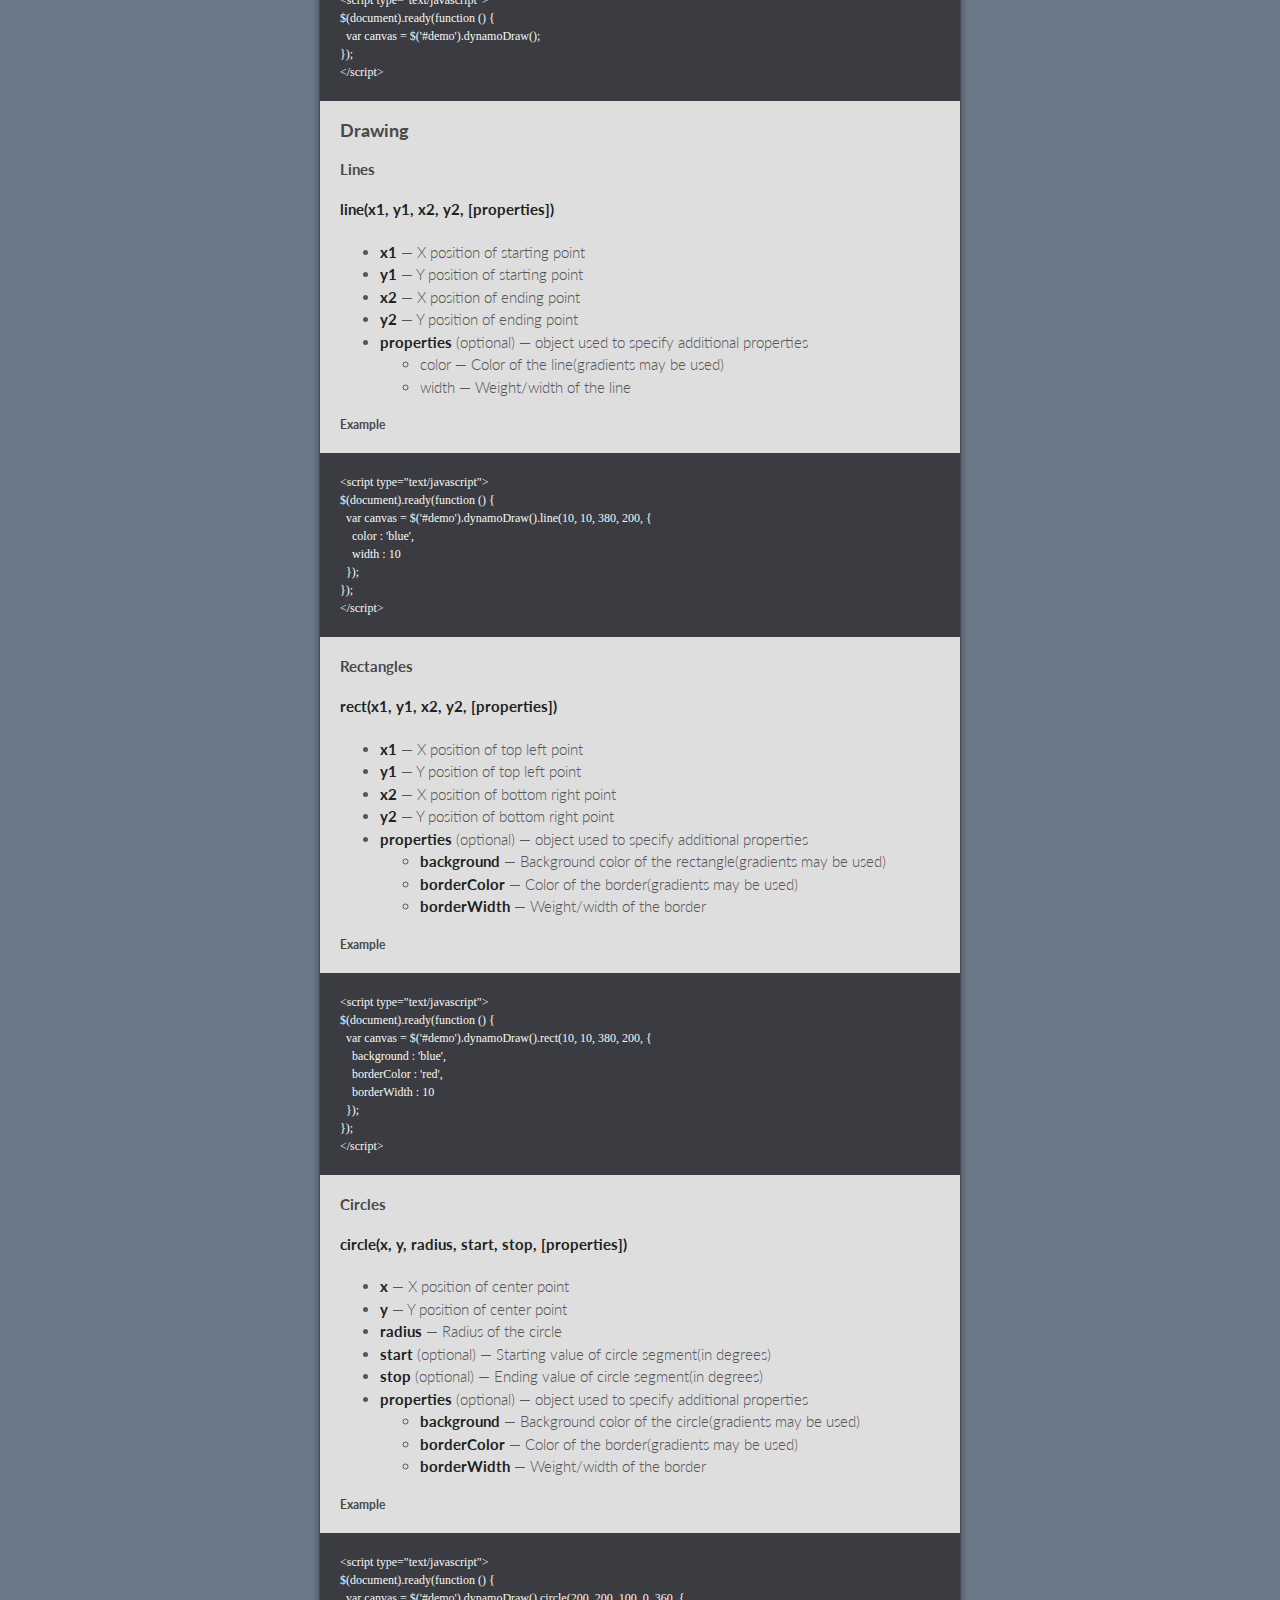
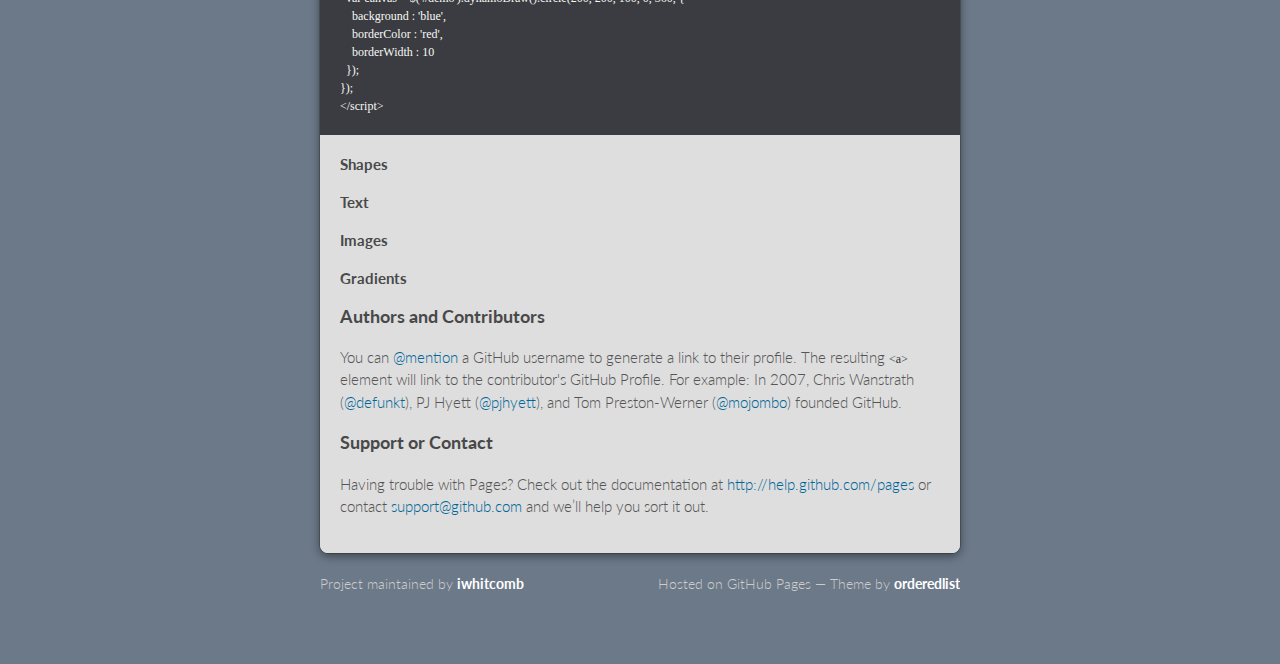
==== commit 7ecd9b38: "Create gh-pages branch via GitHub" ====
--- a/index.html
+++ b/index.html
@@ -104,6 +104,127 @@
 &lt;/script&gt;
 </code></pre>
 
+<h3>Drawing</h3>
+
+<h4>Lines</h4>
+
+<p><strong>line(x1, y1, x2, y2, [properties])</strong></p>
+
+<ul>
+<li>
+<strong>x1</strong> — X position of starting point</li>
+<li>
+<strong>y1</strong> — Y position of starting point</li>
+<li>
+<strong>x2</strong> — X position of ending point</li>
+<li>
+<strong>y2</strong> — Y position of ending point</li>
+<li>
+<strong>properties</strong> (optional) — object used to specify additional properties
+
+<ul>
+<li>color — Color of the line(gradients may be used)</li>
+<li>width — Weight/width of the line</li>
+</ul>
+</li>
+</ul><h5>Example</h5>
+
+<pre><code>&lt;script type="text/javascript"&gt;
+$(document).ready(function () {
+  var canvas = $('#demo').dynamoDraw().line(10, 10, 380, 200, {
+    color : 'blue',
+    width : 10
+  });
+});
+&lt;/script&gt;
+</code></pre>
+
+<h4>Rectangles</h4>
+
+<p><strong>rect(x1, y1, x2, y2, [properties])</strong></p>
+
+<ul>
+<li>
+<strong>x1</strong> — X position of top left point</li>
+<li>
+<strong>y1</strong> — Y position of top left point</li>
+<li>
+<strong>x2</strong> — X position of bottom right point</li>
+<li>
+<strong>y2</strong> — Y position of bottom right point</li>
+<li>
+<strong>properties</strong> (optional) — object used to specify additional properties
+
+<ul>
+<li>
+<strong>background</strong> — Background color of the rectangle(gradients may be used)</li>
+<li>
+<strong>borderColor</strong> — Color of the border(gradients may be used)</li>
+<li>
+<strong>borderWidth</strong> — Weight/width of the border</li>
+</ul>
+</li>
+</ul><h5>Example</h5>
+
+<pre><code>&lt;script type="text/javascript"&gt;
+$(document).ready(function () {
+  var canvas = $('#demo').dynamoDraw().rect(10, 10, 380, 200, {
+    background : 'blue',
+    borderColor : 'red',
+    borderWidth : 10
+  });
+});
+&lt;/script&gt;
+</code></pre>
+
+<h4>Circles</h4>
+
+<p><strong>circle(x, y, radius, start, stop, [properties])</strong></p>
+
+<ul>
+<li>
+<strong>x</strong> — X position of center point</li>
+<li>
+<strong>y</strong> — Y position of center point</li>
+<li>
+<strong>radius</strong> — Radius of the circle</li>
+<li>
+<strong>start</strong> (optional) — Starting value of circle segment(in degrees)</li>
+<li>
+<strong>stop</strong> (optional) — Ending value of circle segment(in degrees)</li>
+<li>
+<strong>properties</strong> (optional) — object used to specify additional properties
+
+<ul>
+<li>
+<strong>background</strong> — Background color of the circle(gradients may be used)</li>
+<li>
+<strong>borderColor</strong> — Color of the border(gradients may be used)</li>
+<li>
+<strong>borderWidth</strong> — Weight/width of the border</li>
+</ul>
+</li>
+</ul><h5>Example</h5>
+
+<pre><code>&lt;script type="text/javascript"&gt;
+$(document).ready(function () {
+  var canvas = $('#demo').dynamoDraw().circle(200, 200, 100, 0, 360, {
+    background : 'blue',
+    borderColor : 'red',
+    borderWidth : 10
+  });
+});
+&lt;/script&gt;
+</code></pre>
+
+<h4>Shapes</h4>
+
+<h4>Text</h4>
+
+<h4>Images</h4>
+
+<h4>Gradients</h4>
+
 <h3>Authors and Contributors</h3>
 
 <p>You can <a href="https://github.com/blog/821" class="user-mention">@mention</a> a GitHub username to generate a link to their profile. The resulting <code>&lt;a&gt;</code> element will link to the contributor's GitHub Profile. For example: In 2007, Chris Wanstrath (<a href="https://github.com/defunkt" class="user-mention">@defunkt</a>), PJ Hyett (<a href="https://github.com/pjhyett" class="user-mention">@pjhyett</a>), and Tom Preston-Werner (<a href="https://github.com/mojombo" class="user-mention">@mojombo</a>) founded GitHub.</p>
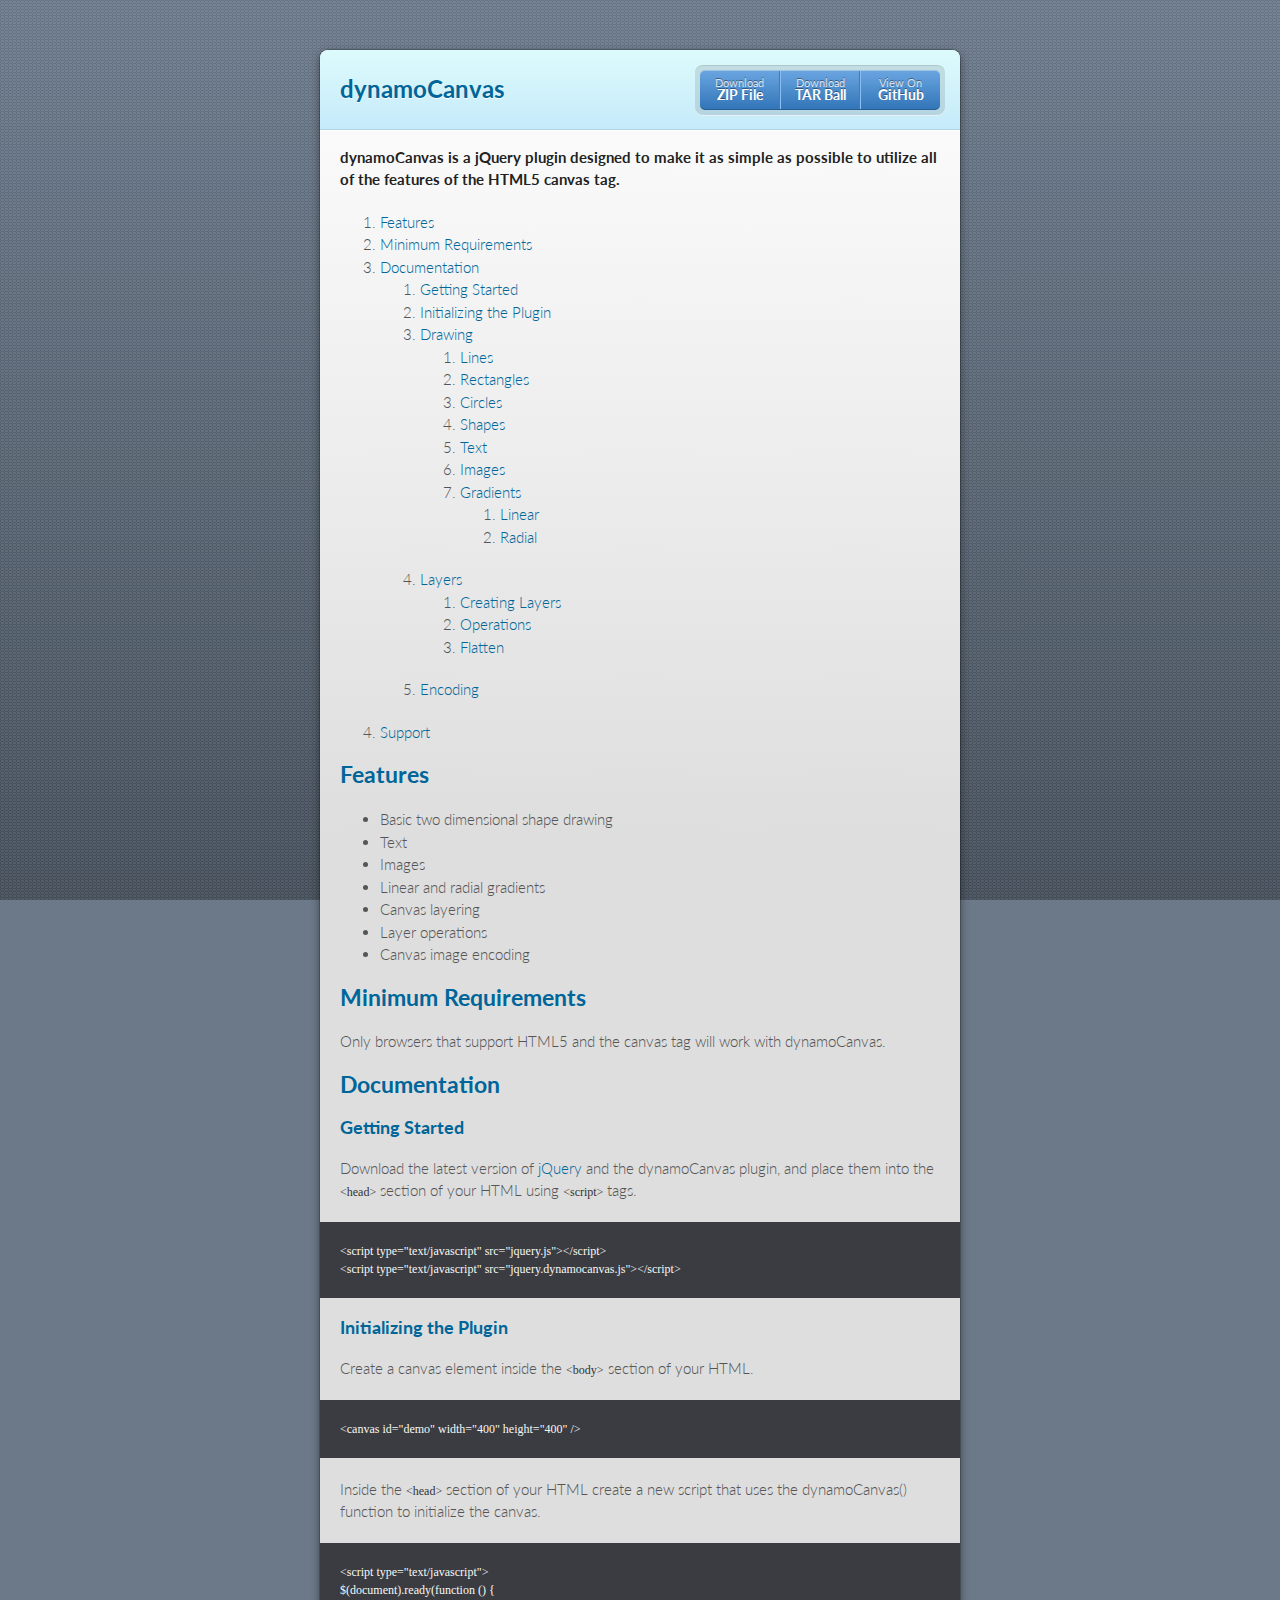
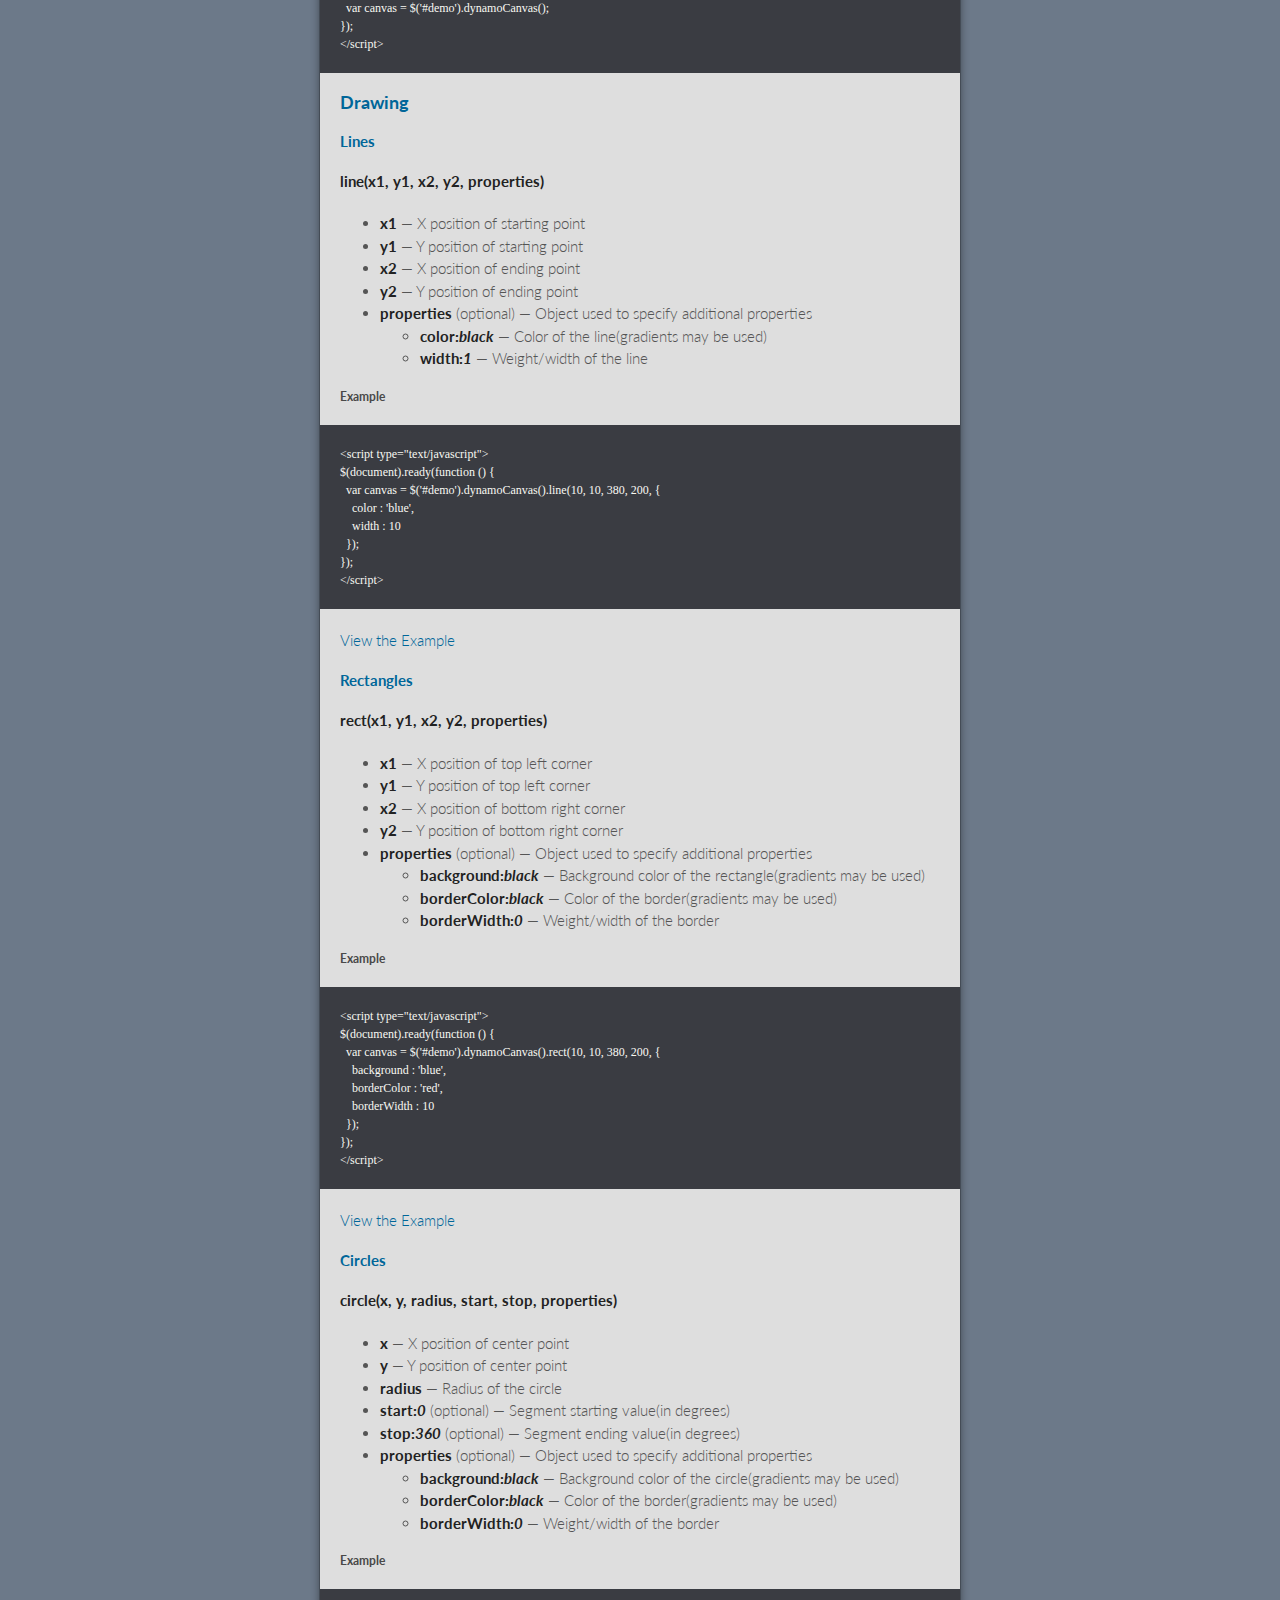
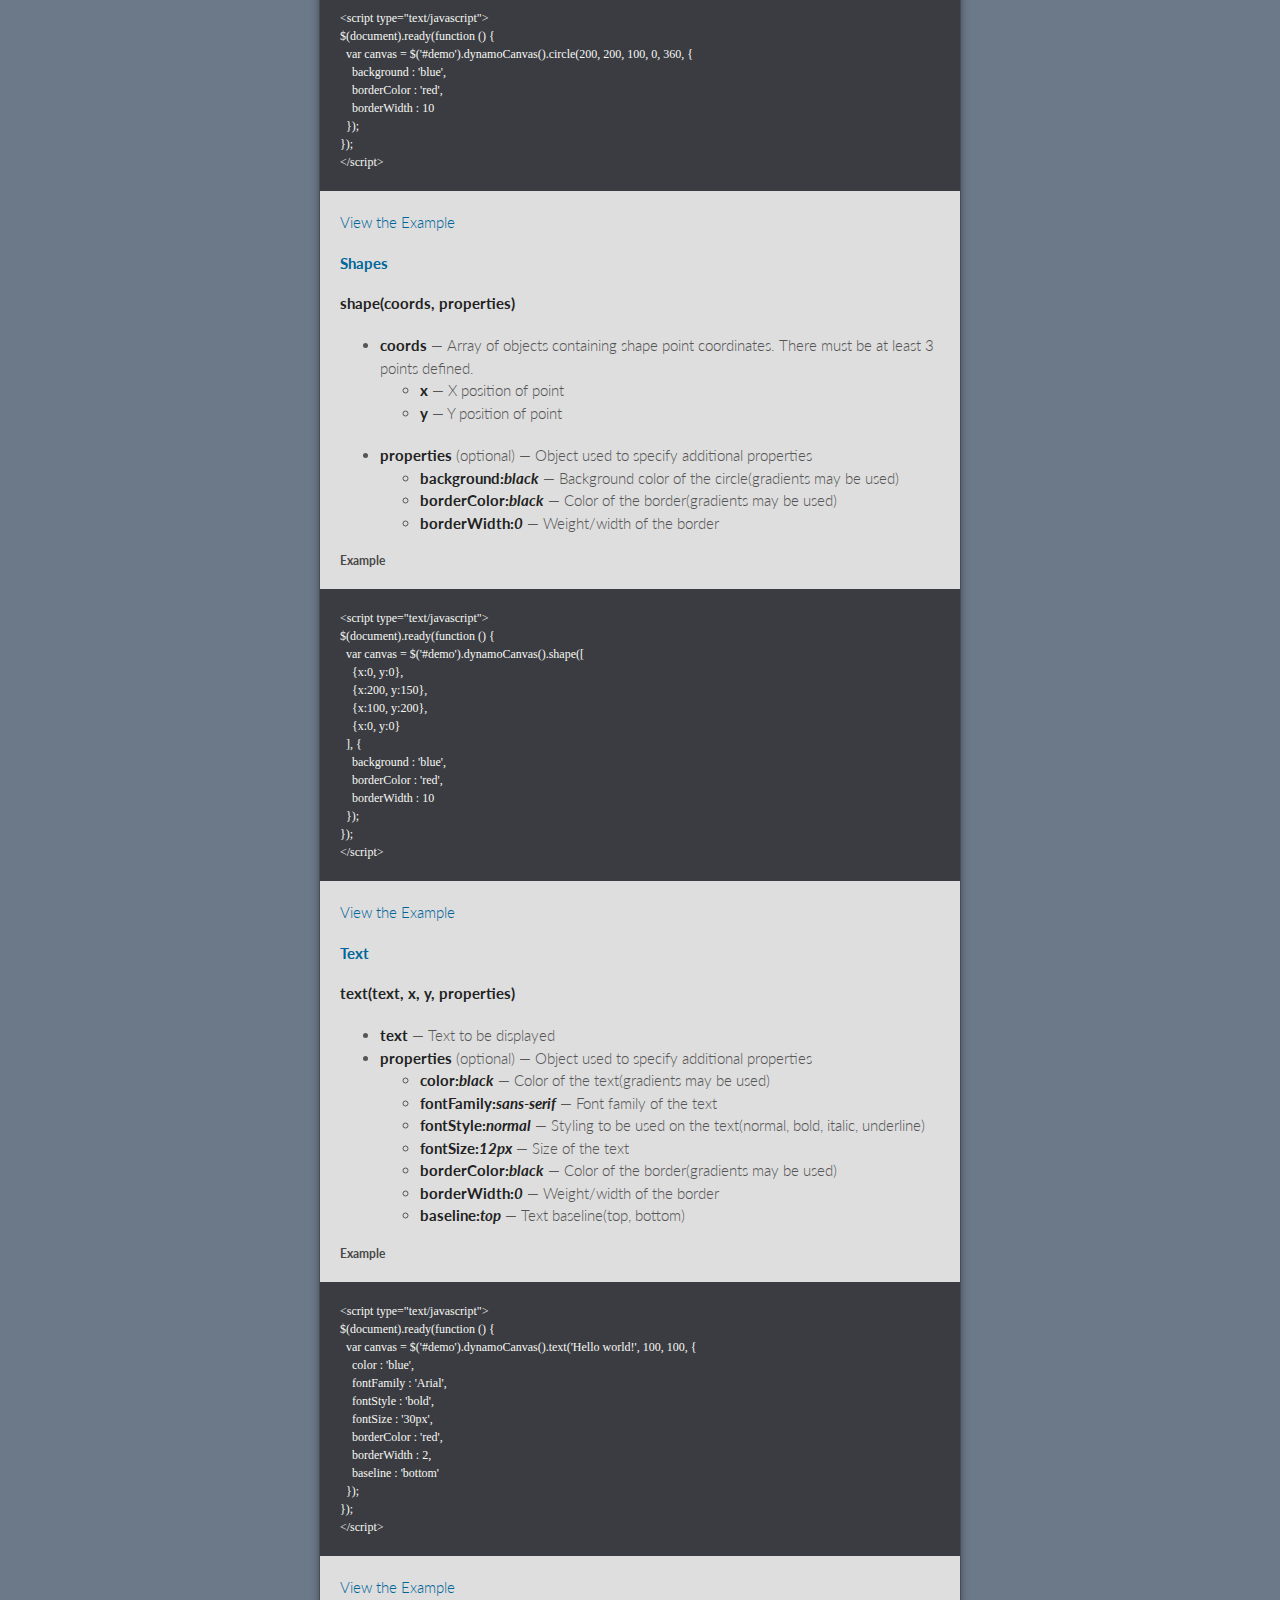
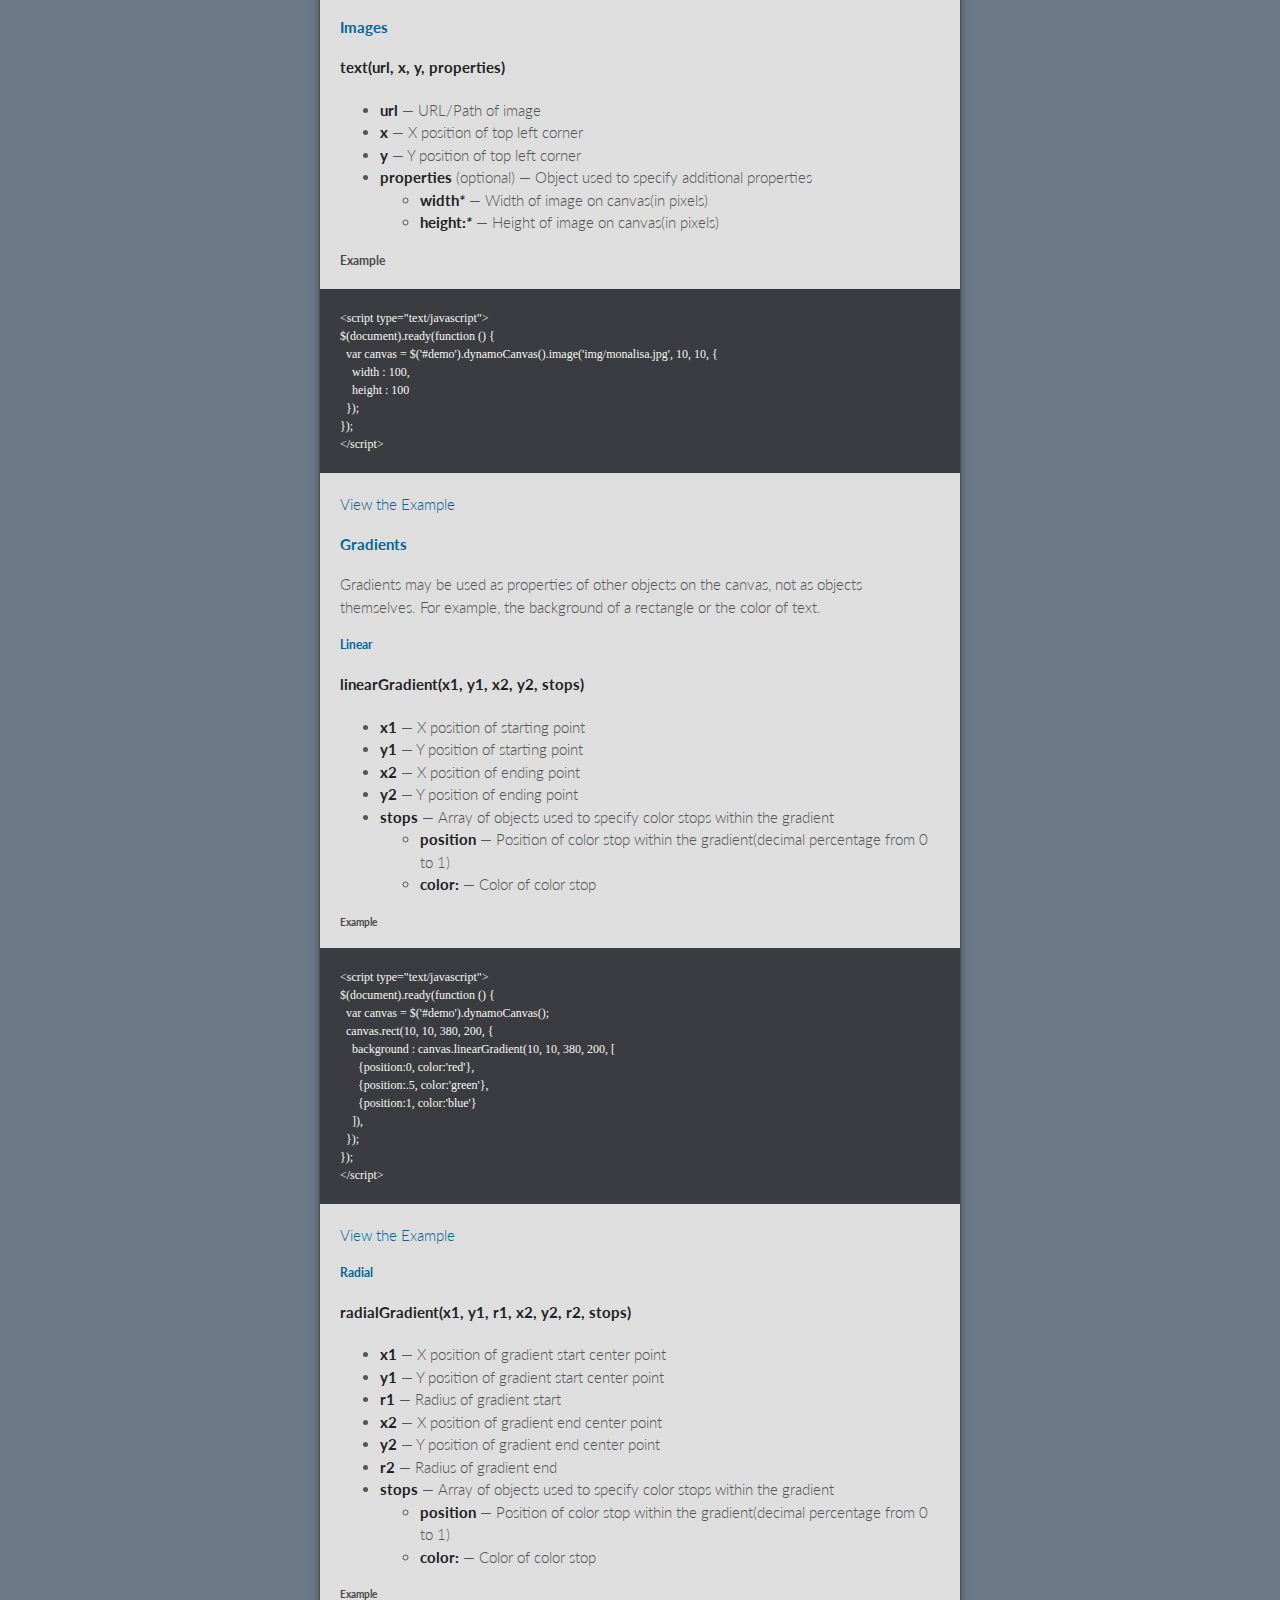
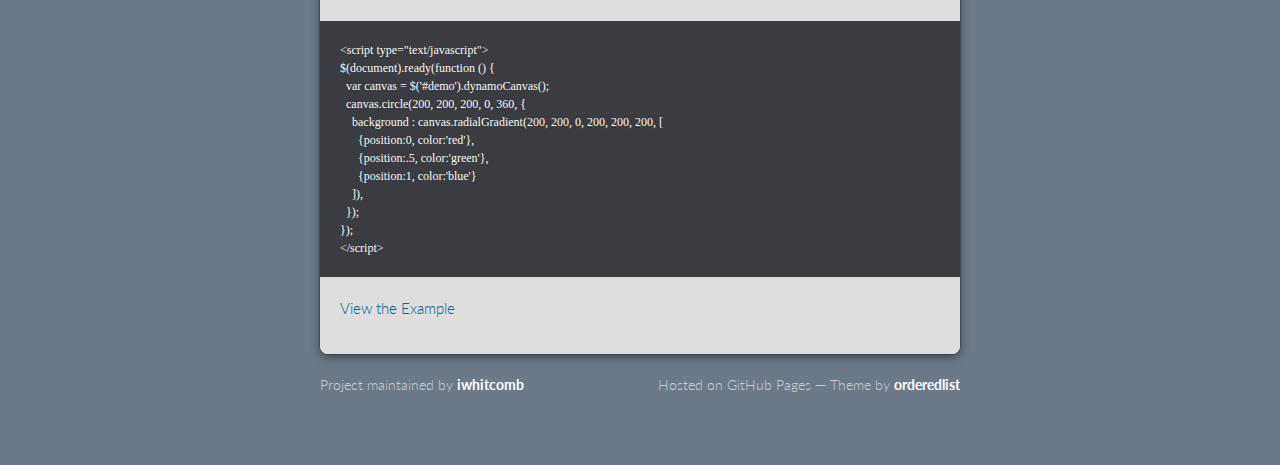
==== commit 7af58427: "Fixed example links" ====
--- a/index.html
+++ b/index.html
@@ -27,44 +27,47 @@
         </ul>
       </header>
       <section>
-        <h1>dynamoCanvas jQuery Plugin</h1>
-
-<p><strong>dynamoCanvas is a jQuery plugin designed to make it as simple as possible to utilize all of the features of the HTML5 canvas tag.</strong></p>
+        <p><strong>dynamoCanvas is a jQuery plugin designed to make it as simple as possible to utilize all of the features of the HTML5 canvas tag.</strong></p>
 
 <ol>
-<li>Features</li>
-<li>Minimum Requirements</li>
-<li>Documentation
+<li><a href="#features">Features</a></li>
+<li><a href="#minimum-requirements">Minimum Requirements</a></li>
+<li><a href="#documentation">Documentation</a>
 
 <ol>
-<li>Getting Started</li>
-<li>Initializing the Plugin</li>
-<li>Drawing
+<li><a href="#getting-started">Getting Started</a></li>
+<li><a href="#initializing-the-plugin">Initializing the Plugin</a></li>
+<li><a href="#drawing">Drawing</a>
 
 <ol>
-<li>Lines</li>
-<li>Rectangles</li>
-<li>Circles</li>
-<li>Shapes</li>
-<li>Text</li>
-<li>Images</li>
-<li>Gradients</li>
+<li><a href="#lines">Lines</a></li>
+<li><a href="#rectangles">Rectangles</a></li>
+<li><a href="#circles">Circles</a></li>
+<li><a href="#shapes">Shapes</a></li>
+<li><a href="#text">Text</a></li>
+<li><a href="#images">Images</a></li>
+<li><a href="#gradients">Gradients</a>
+
+<ol>
+<li><a href="#linear">Linear</a></li>
+<li><a href="#radial">Radial</a></li>
 </ol>
 </li>
-<li>Layers
+</ol>
+</li>
+<li><a href="#layers">Layers</a>
 
 <ol>
-<li>Creating Layers</li>
-<li>Operations</li>
-<li>Flatten</li>
+<li><a href="#creating-layers">Creating Layers</a></li>
+<li><a href="#operations">Operations</a></li>
+<li><a href="#flatten">Flatten</a></li>
 </ol>
 </li>
-<li>Encoding</li>
+<li><a href="#encoding">Encoding</a></li>
 </ol>
 </li>
-<li>Demos</li>
-<li>Support</li>
-</ol><h2>Features</h2>
+<li><a href="#support">Support</a></li>
+</ol><h2><a name="features">Features</a></h2>
 
 <ul>
 <li>Basic two dimensional shape drawing</li>
@@ -74,13 +77,13 @@
 <li>Canvas layering</li>
 <li>Layer operations</li>
 <li>Canvas image encoding</li>
-</ul><h2>Minimum Requirements</h2>
+</ul><h2><a name="minimum-requirements">Minimum Requirements</a></h2>
 
 <p>Only browsers that support HTML5 and the canvas tag will work with dynamoCanvas.</p>
 
-<h2>Documentation</h2>
-
-<h3>Getting Started</h3>
+<h2><a name="documentation">Documentation</a></h2>
+
+<h3><a name="getting-started">Getting Started</a></h3>
 
 <p>Download the latest version of <a href="http://jquery.com">jQuery</a> and the dynamoCanvas plugin, and place them into the <code>&lt;head&gt;</code> section of your HTML using <code>&lt;script&gt;</code> tags.</p>
 
@@ -88,7 +91,7 @@
 &lt;script type="text/javascript" src="jquery.dynamocanvas.js"&gt;&lt;/script&gt;
 </code></pre>
 
-<h3>Initializing the Plugin</h3>
+<h3><a name="initializing-the-plugin">Initializing the Plugin</a></h3>
 
 <p>Create a canvas element inside the <code>&lt;body&gt;</code> section of your HTML.</p>
 
@@ -99,16 +102,16 @@
 
 <pre><code>&lt;script type="text/javascript"&gt;
 $(document).ready(function () {
-  var canvas = $('#demo').dynamoDraw();
-});
-&lt;/script&gt;
-</code></pre>
-
-<h3>Drawing</h3>
-
-<h4>Lines</h4>
-
-<p><strong>line(x1, y1, x2, y2, [properties])</strong></p>
+  var canvas = $('#demo').dynamoCanvas();
+});
+&lt;/script&gt;
+</code></pre>
+
+<h3><a name="drawing">Drawing</a></h3>
+
+<h4><a name="lines">Lines</a></h4>
+
+<p><strong>line(x1, y1, x2, y2, properties)</strong></p>
 
 <ul>
 <li>
@@ -120,18 +123,20 @@
 <li>
 <strong>y2</strong> — Y position of ending point</li>
 <li>
-<strong>properties</strong> (optional) — object used to specify additional properties
-
-<ul>
-<li>color — Color of the line(gradients may be used)</li>
-<li>width — Weight/width of the line</li>
-</ul>
-</li>
-</ul><h5>Example</h5>
-
-<pre><code>&lt;script type="text/javascript"&gt;
-$(document).ready(function () {
-  var canvas = $('#demo').dynamoDraw().line(10, 10, 380, 200, {
+<strong>properties</strong> (optional) — Object used to specify additional properties
+
+<ul>
+<li>
+<strong>color:<em>black</em></strong> — Color of the line(gradients may be used)</li>
+<li>
+<strong>width:<em>1</em></strong> — Weight/width of the line</li>
+</ul>
+</li>
+</ul><h5>Example</h5>
+
+<pre><code>&lt;script type="text/javascript"&gt;
+$(document).ready(function () {
+  var canvas = $('#demo').dynamoCanvas().line(10, 10, 380, 200, {
     color : 'blue',
     width : 10
   });
@@ -139,36 +144,38 @@
 &lt;/script&gt;
 </code></pre>
 
-<h4>Rectangles</h4>
-
-<p><strong>rect(x1, y1, x2, y2, [properties])</strong></p>
-
-<ul>
-<li>
-<strong>x1</strong> — X position of top left point</li>
-<li>
-<strong>y1</strong> — Y position of top left point</li>
-<li>
-<strong>x2</strong> — X position of bottom right point</li>
-<li>
-<strong>y2</strong> — Y position of bottom right point</li>
-<li>
-<strong>properties</strong> (optional) — object used to specify additional properties
-
-<ul>
-<li>
-<strong>background</strong> — Background color of the rectangle(gradients may be used)</li>
-<li>
-<strong>borderColor</strong> — Color of the border(gradients may be used)</li>
-<li>
-<strong>borderWidth</strong> — Weight/width of the border</li>
-</ul>
-</li>
-</ul><h5>Example</h5>
-
-<pre><code>&lt;script type="text/javascript"&gt;
-$(document).ready(function () {
-  var canvas = $('#demo').dynamoDraw().rect(10, 10, 380, 200, {
+<p><a href="examples/line.html" target="_blank">View the Example</a></p>
+
+<h4><a name="rectangles">Rectangles</a></h4>
+
+<p><strong>rect(x1, y1, x2, y2, properties)</strong></p>
+
+<ul>
+<li>
+<strong>x1</strong> — X position of top left corner</li>
+<li>
+<strong>y1</strong> — Y position of top left corner</li>
+<li>
+<strong>x2</strong> — X position of bottom right corner</li>
+<li>
+<strong>y2</strong> — Y position of bottom right corner</li>
+<li>
+<strong>properties</strong> (optional) — Object used to specify additional properties
+
+<ul>
+<li>
+<strong>background:<em>black</em></strong> — Background color of the rectangle(gradients may be used)</li>
+<li>
+<strong>borderColor:<em>black</em></strong> — Color of the border(gradients may be used)</li>
+<li>
+<strong>borderWidth:<em>0</em></strong> — Weight/width of the border</li>
+</ul>
+</li>
+</ul><h5>Example</h5>
+
+<pre><code>&lt;script type="text/javascript"&gt;
+$(document).ready(function () {
+  var canvas = $('#demo').dynamoCanvas().rect(10, 10, 380, 200, {
     background : 'blue',
     borderColor : 'red',
     borderWidth : 10
@@ -177,9 +184,11 @@
 &lt;/script&gt;
 </code></pre>
 
-<h4>Circles</h4>
-
-<p><strong>circle(x, y, radius, start, stop, [properties])</strong></p>
+<p><a href="examples/rect.html" target="_blank">View the Example</a></p>
+
+<h4><a name="circles">Circles</a></h4>
+
+<p><strong>circle(x, y, radius, start, stop, properties)</strong></p>
 
 <ul>
 <li>
@@ -189,26 +198,26 @@
 <li>
 <strong>radius</strong> — Radius of the circle</li>
 <li>
-<strong>start</strong> (optional) — Starting value of circle segment(in degrees)</li>
-<li>
-<strong>stop</strong> (optional) — Ending value of circle segment(in degrees)</li>
-<li>
-<strong>properties</strong> (optional) — object used to specify additional properties
-
-<ul>
-<li>
-<strong>background</strong> — Background color of the circle(gradients may be used)</li>
-<li>
-<strong>borderColor</strong> — Color of the border(gradients may be used)</li>
-<li>
-<strong>borderWidth</strong> — Weight/width of the border</li>
-</ul>
-</li>
-</ul><h5>Example</h5>
-
-<pre><code>&lt;script type="text/javascript"&gt;
-$(document).ready(function () {
-  var canvas = $('#demo').dynamoDraw().circle(200, 200, 100, 0, 360, {
+<strong>start:<em>0</em></strong> (optional) — Segment starting value(in degrees)</li>
+<li>
+<strong>stop:<em>360</em></strong> (optional) — Segment ending value(in degrees)</li>
+<li>
+<strong>properties</strong> (optional) — Object used to specify additional properties
+
+<ul>
+<li>
+<strong>background:<em>black</em></strong> — Background color of the circle(gradients may be used)</li>
+<li>
+<strong>borderColor:<em>black</em></strong> — Color of the border(gradients may be used)</li>
+<li>
+<strong>borderWidth:<em>0</em></strong> — Weight/width of the border</li>
+</ul>
+</li>
+</ul><h5>Example</h5>
+
+<pre><code>&lt;script type="text/javascript"&gt;
+$(document).ready(function () {
+  var canvas = $('#demo').dynamoCanvas().circle(200, 200, 100, 0, 360, {
     background : 'blue',
     borderColor : 'red',
     borderWidth : 10
@@ -217,21 +226,226 @@
 &lt;/script&gt;
 </code></pre>
 
-<h4>Shapes</h4>
-
-<h4>Text</h4>
-
-<h4>Images</h4>
-
-<h4>Gradients</h4>
-
-<h3>Authors and Contributors</h3>
-
-<p>You can <a href="https://github.com/blog/821" class="user-mention">@mention</a> a GitHub username to generate a link to their profile. The resulting <code>&lt;a&gt;</code> element will link to the contributor's GitHub Profile. For example: In 2007, Chris Wanstrath (<a href="https://github.com/defunkt" class="user-mention">@defunkt</a>), PJ Hyett (<a href="https://github.com/pjhyett" class="user-mention">@pjhyett</a>), and Tom Preston-Werner (<a href="https://github.com/mojombo" class="user-mention">@mojombo</a>) founded GitHub.</p>
-
-<h3>Support or Contact</h3>
-
-<p>Having trouble with Pages? Check out the documentation at <a href="http://help.github.com/pages">http://help.github.com/pages</a> or contact <a href="mailto:support@github.com">support@github.com</a> and we’ll help you sort it out.</p>
+<p><a href="examples/circle.html" target="_blank">View the Example</a></p>
+
+<h4><a name="shapes">Shapes</a></h4>
+
+<p><strong>shape(coords, properties)</strong></p>
+
+<ul>
+<li>
+<strong>coords</strong> — Array of objects containing shape point coordinates. There must be at least 3 points defined.
+
+<ul>
+<li>
+<strong>x</strong> — X position of point</li>
+<li>
+<strong>y</strong> — Y position of point</li>
+</ul>
+</li>
+<li>
+<strong>properties</strong> (optional) — Object used to specify additional properties
+
+<ul>
+<li>
+<strong>background:<em>black</em></strong> — Background color of the circle(gradients may be used)</li>
+<li>
+<strong>borderColor:<em>black</em></strong> — Color of the border(gradients may be used)</li>
+<li>
+<strong>borderWidth:<em>0</em></strong> — Weight/width of the border</li>
+</ul>
+</li>
+</ul><h5>Example</h5>
+
+<pre><code>&lt;script type="text/javascript"&gt;
+$(document).ready(function () {
+  var canvas = $('#demo').dynamoCanvas().shape([
+    {x:0, y:0},
+    {x:200, y:150},
+    {x:100, y:200},
+    {x:0, y:0}
+  ], {
+    background : 'blue',
+    borderColor : 'red',
+    borderWidth : 10
+  });
+});
+&lt;/script&gt;
+</code></pre>
+
+<p><a href="examples/shape.html" target="_blank">View the Example</a></p>
+
+<h4><a name="text">Text</a></h4>
+
+<p><strong>text(text, x, y, properties)</strong></p>
+
+<ul>
+<li>
+<strong>text</strong> — Text to be displayed</li>
+<li>
+<strong>properties</strong> (optional) — Object used to specify additional properties
+
+<ul>
+<li>
+<strong>color:<em>black</em></strong> — Color of the text(gradients may be used)</li>
+<li>
+<strong>fontFamily:<em>sans-serif</em></strong> — Font family of the text</li>
+<li>
+<strong>fontStyle:<em>normal</em></strong> — Styling to be used on the text(normal, bold, italic, underline)</li>
+<li>
+<strong>fontSize:<em>12px</em></strong> — Size of the text</li>
+<li>
+<strong>borderColor:<em>black</em></strong> — Color of the border(gradients may be used)</li>
+<li>
+<strong>borderWidth:<em>0</em></strong> — Weight/width of the border</li>
+<li>
+<strong>baseline:<em>top</em></strong> — Text baseline(top, bottom)</li>
+</ul>
+</li>
+</ul><h5>Example</h5>
+
+<pre><code>&lt;script type="text/javascript"&gt;
+$(document).ready(function () {
+  var canvas = $('#demo').dynamoCanvas().text('Hello world!', 100, 100, {
+    color : 'blue',
+    fontFamily : 'Arial',
+    fontStyle : 'bold',
+    fontSize : '30px',
+    borderColor : 'red',
+    borderWidth : 2,
+    baseline : 'bottom'
+  });
+});
+&lt;/script&gt;
+</code></pre>
+
+<p><a href="examples/text.html" target="_blank">View the Example</a></p>
+
+<h4><a name="images">Images</a></h4>
+
+<p><strong>text(url, x, y, properties)</strong></p>
+
+<ul>
+<li>
+<strong>url</strong> — URL/Path of image</li>
+<li>
+<strong>x</strong> — X position of top left corner</li>
+<li>
+<strong>y</strong> — Y position of top left corner</li>
+<li>
+<strong>properties</strong> (optional) — Object used to specify additional properties
+
+<ul>
+<li>
+<strong>width<em>*</em></strong> — Width of image on canvas(in pixels)</li>
+<li>
+<strong>height:<em>*</em></strong> — Height of image on canvas(in pixels)</li>
+</ul>
+</li>
+</ul><h5>Example</h5>
+
+<pre><code>&lt;script type="text/javascript"&gt;
+$(document).ready(function () {
+  var canvas = $('#demo').dynamoCanvas().image('img/monalisa.jpg', 10, 10, {
+    width : 100,
+    height : 100
+  });
+});
+&lt;/script&gt;
+</code></pre>
+
+<p><a href="examples/image.html" target="_blank">View the Example</a></p>
+
+<h4><a name="gradients">Gradients</a></h4>
+
+<p>Gradients may be used as properties of other objects on the canvas, not as objects themselves. For example, the background of a rectangle or the color of text.</p>
+
+<h5><a name="linear">Linear</a></h5>
+
+<p><strong>linearGradient(x1, y1, x2, y2, stops)</strong></p>
+
+<ul>
+<li>
+<strong>x1</strong> — X position of starting point</li>
+<li>
+<strong>y1</strong> — Y position of starting point</li>
+<li>
+<strong>x2</strong> — X position of ending point</li>
+<li>
+<strong>y2</strong> — Y position of ending point</li>
+<li>
+<strong>stops</strong> — Array of objects used to specify color stops within the gradient
+
+<ul>
+<li>
+<strong>position</strong> — Position of color stop within the gradient(decimal percentage from 0 to 1)</li>
+<li>
+<strong>color:</strong> — Color of color stop</li>
+</ul>
+</li>
+</ul><h6>Example</h6>
+
+<pre><code>&lt;script type="text/javascript"&gt;
+$(document).ready(function () {
+  var canvas = $('#demo').dynamoCanvas();
+  canvas.rect(10, 10, 380, 200, {
+    background : canvas.linearGradient(10, 10, 380, 200, [
+      {position:0, color:'red'},
+      {position:.5, color:'green'},
+      {position:1, color:'blue'}
+    ]),
+  });
+});
+&lt;/script&gt;
+</code></pre>
+
+<p><a href="examples/linearGradient.html" target="_blank">View the Example</a></p>
+
+<h5><a name="radial">Radial</a></h5>
+
+<p><strong>radialGradient(x1, y1, r1, x2, y2, r2, stops)</strong></p>
+
+<ul>
+<li>
+<strong>x1</strong> — X position of gradient start center point</li>
+<li>
+<strong>y1</strong> — Y position of gradient start center point</li>
+<li>
+<strong>r1</strong> — Radius of gradient start</li>
+<li>
+<strong>x2</strong> — X position of gradient end center point</li>
+<li>
+<strong>y2</strong> — Y position of gradient end center point</li>
+<li>
+<strong>r2</strong> — Radius of gradient end</li>
+<li>
+<strong>stops</strong> — Array of objects used to specify color stops within the gradient
+
+<ul>
+<li>
+<strong>position</strong> — Position of color stop within the gradient(decimal percentage from 0 to 1)</li>
+<li>
+<strong>color:</strong> — Color of color stop</li>
+</ul>
+</li>
+</ul><h6>Example</h6>
+
+<pre><code>&lt;script type="text/javascript"&gt;
+$(document).ready(function () {
+  var canvas = $('#demo').dynamoCanvas();
+  canvas.circle(200, 200, 200, 0, 360, {
+    background : canvas.radialGradient(200, 200, 0, 200, 200, 200, [
+      {position:0, color:'red'},
+      {position:.5, color:'green'},
+      {position:1, color:'blue'}
+    ]),
+  });
+});
+&lt;/script&gt;
+</code></pre>
+
+<p><a href="examples/radialGradient.html" target="_blank">View the Example</a></p>
+
       </section>
     </div>
     <footer>
@@ -239,6 +453,16 @@
       <p>Hosted on GitHub Pages &mdash; Theme by <a href="https://github.com/orderedlist">orderedlist</a></p>
     </footer>
     <!--[if !IE]><script>fixScale(document);</script><![endif]-->
-    
+              <script type="text/javascript">
+            var gaJsHost = (("https:" == document.location.protocol) ? "https://ssl." : "http://www.");
+            document.write(unescape("%3Cscript src='" + gaJsHost + "google-analytics.com/ga.js' type='text/javascript'%3E%3C/script%3E"));
+          </script>
+          <script type="text/javascript">
+            try {
+              var pageTracker = _gat._getTracker("UA-34438794-1");
+            pageTracker._trackPageview();
+            } catch(err) {}
+          </script>
+
   </body>
 </html>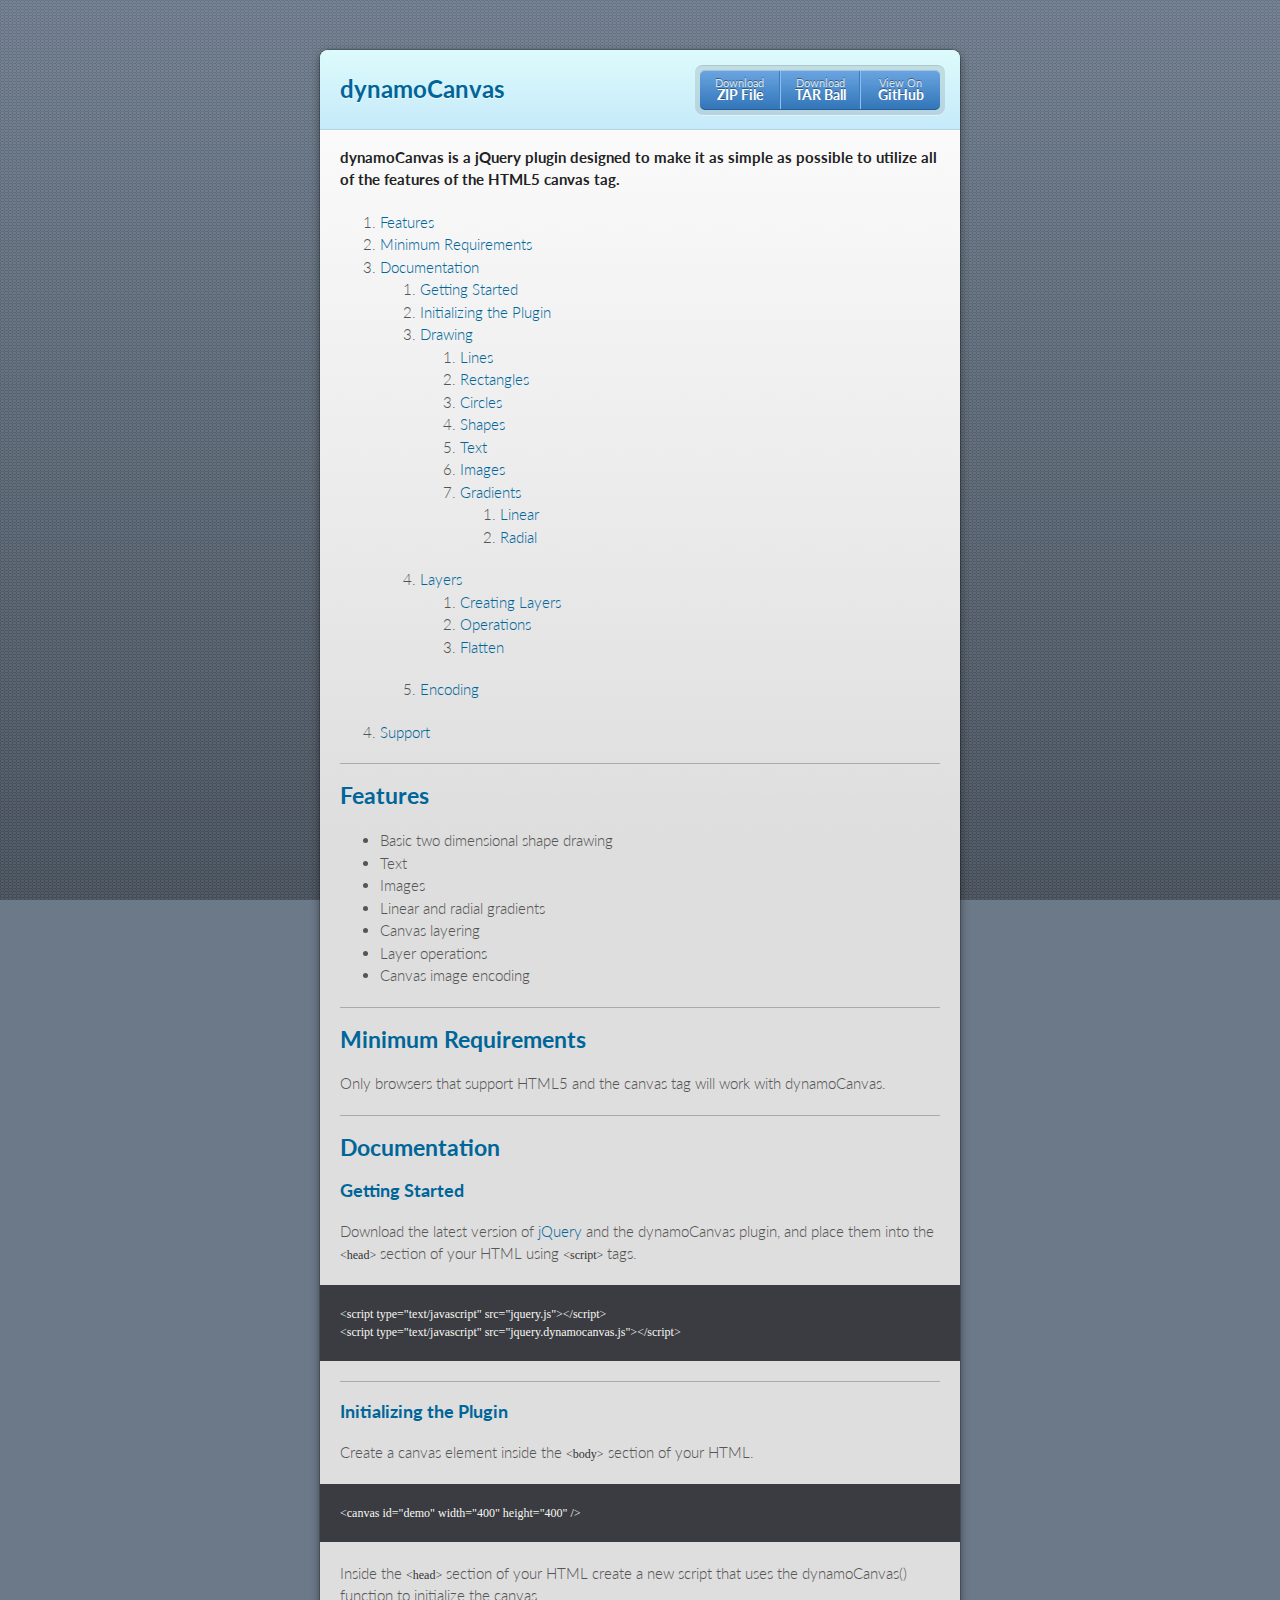
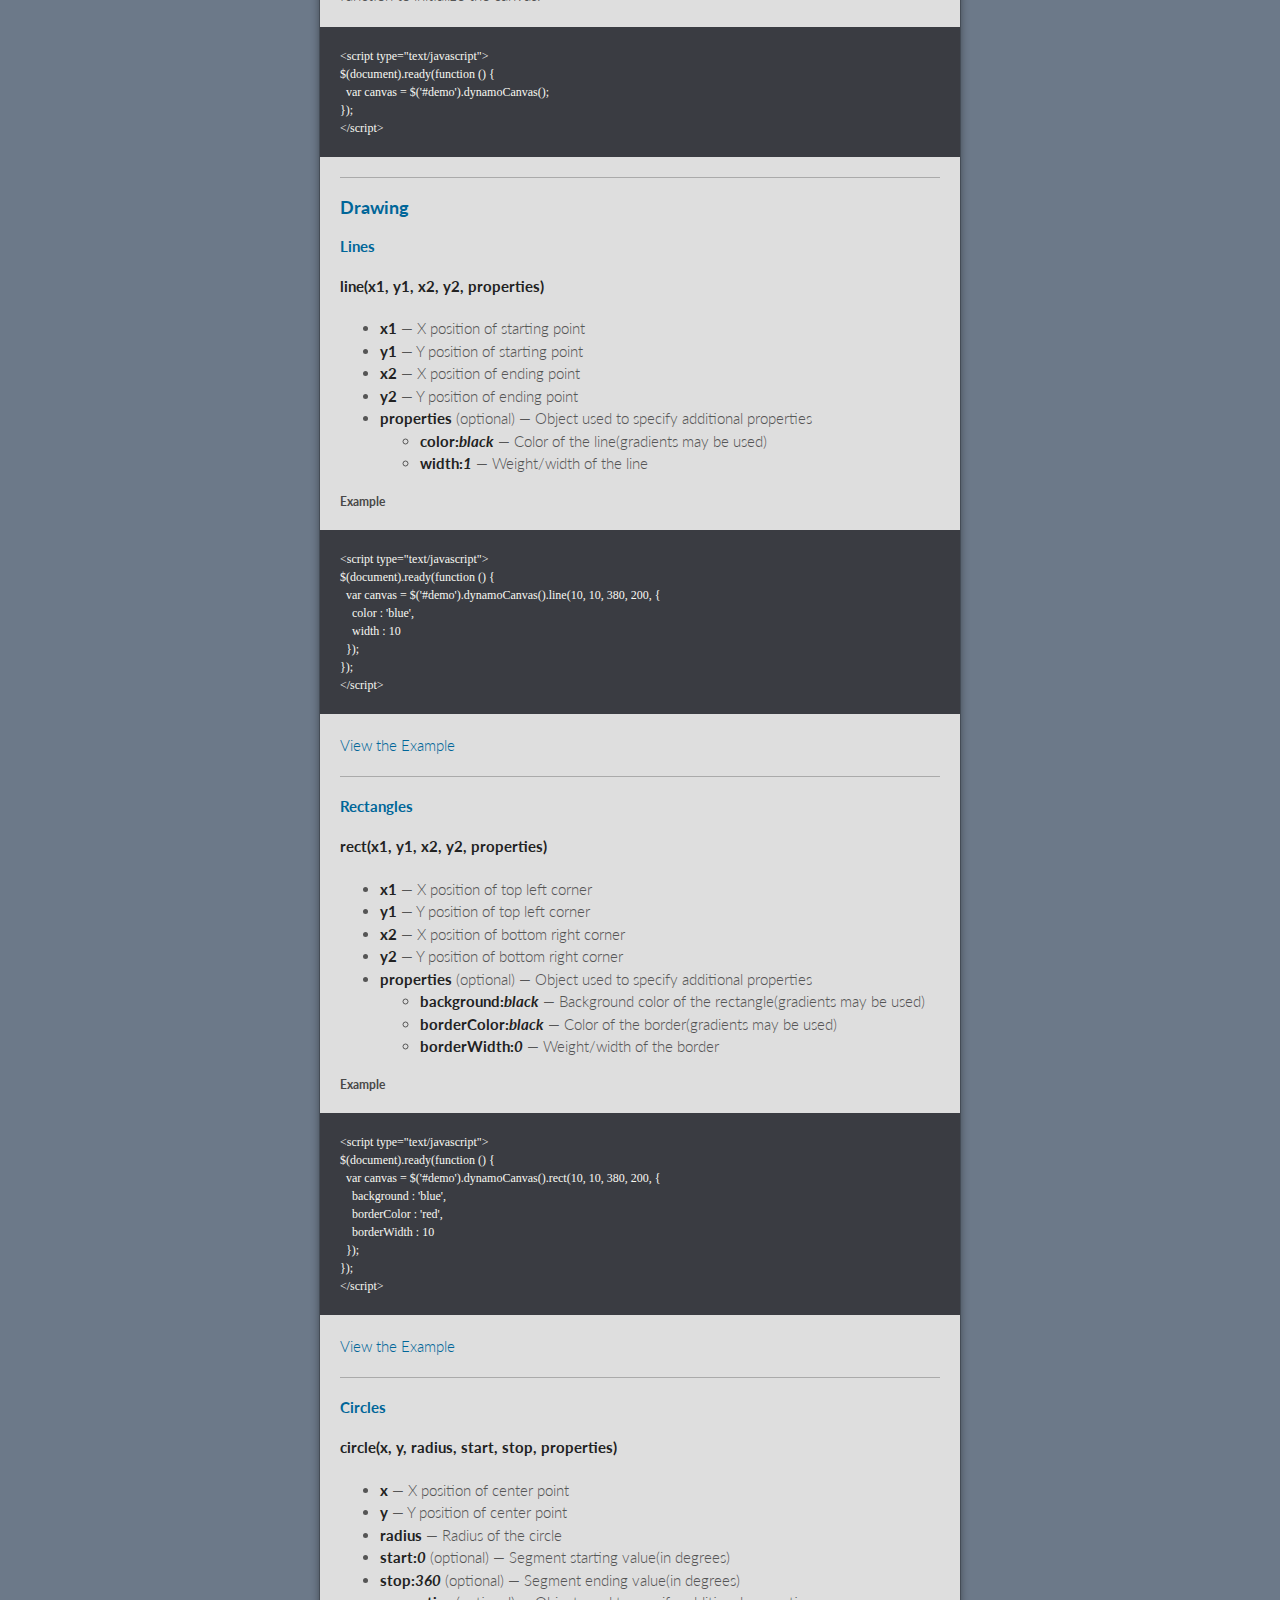
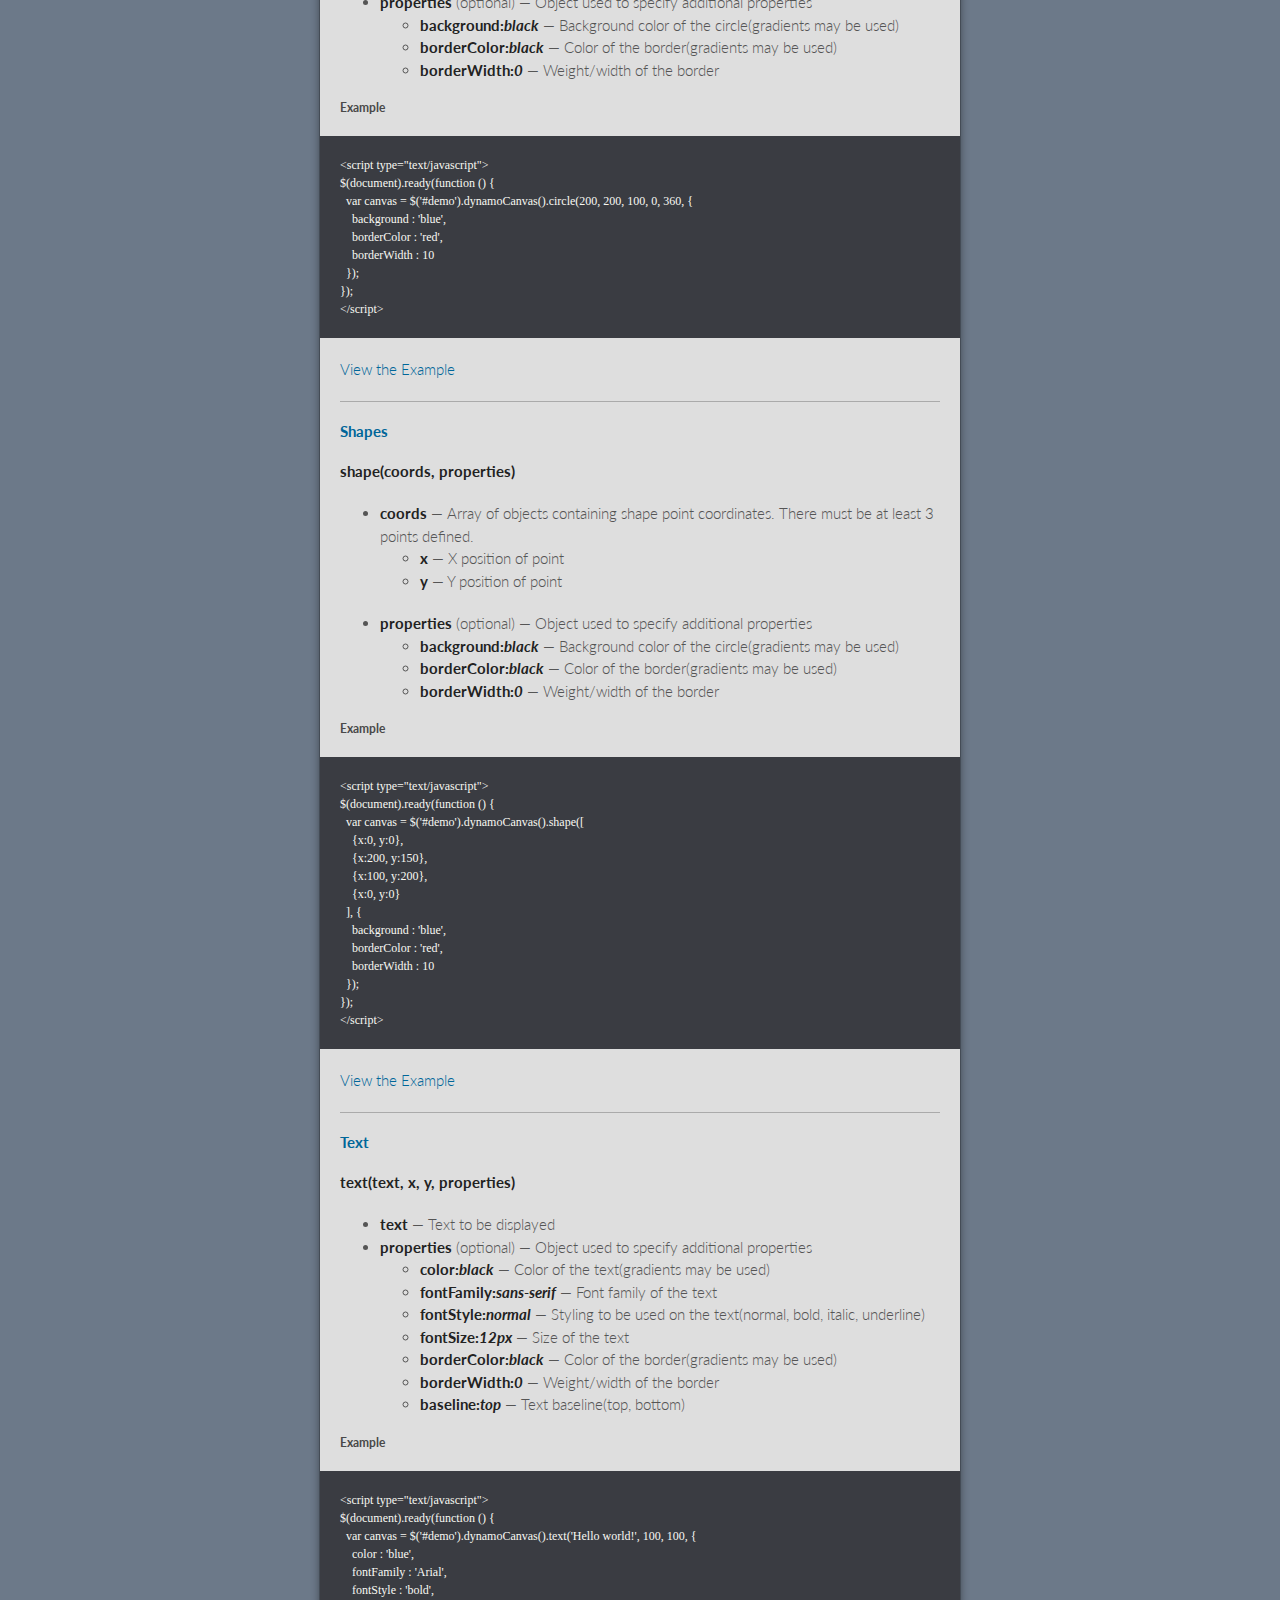
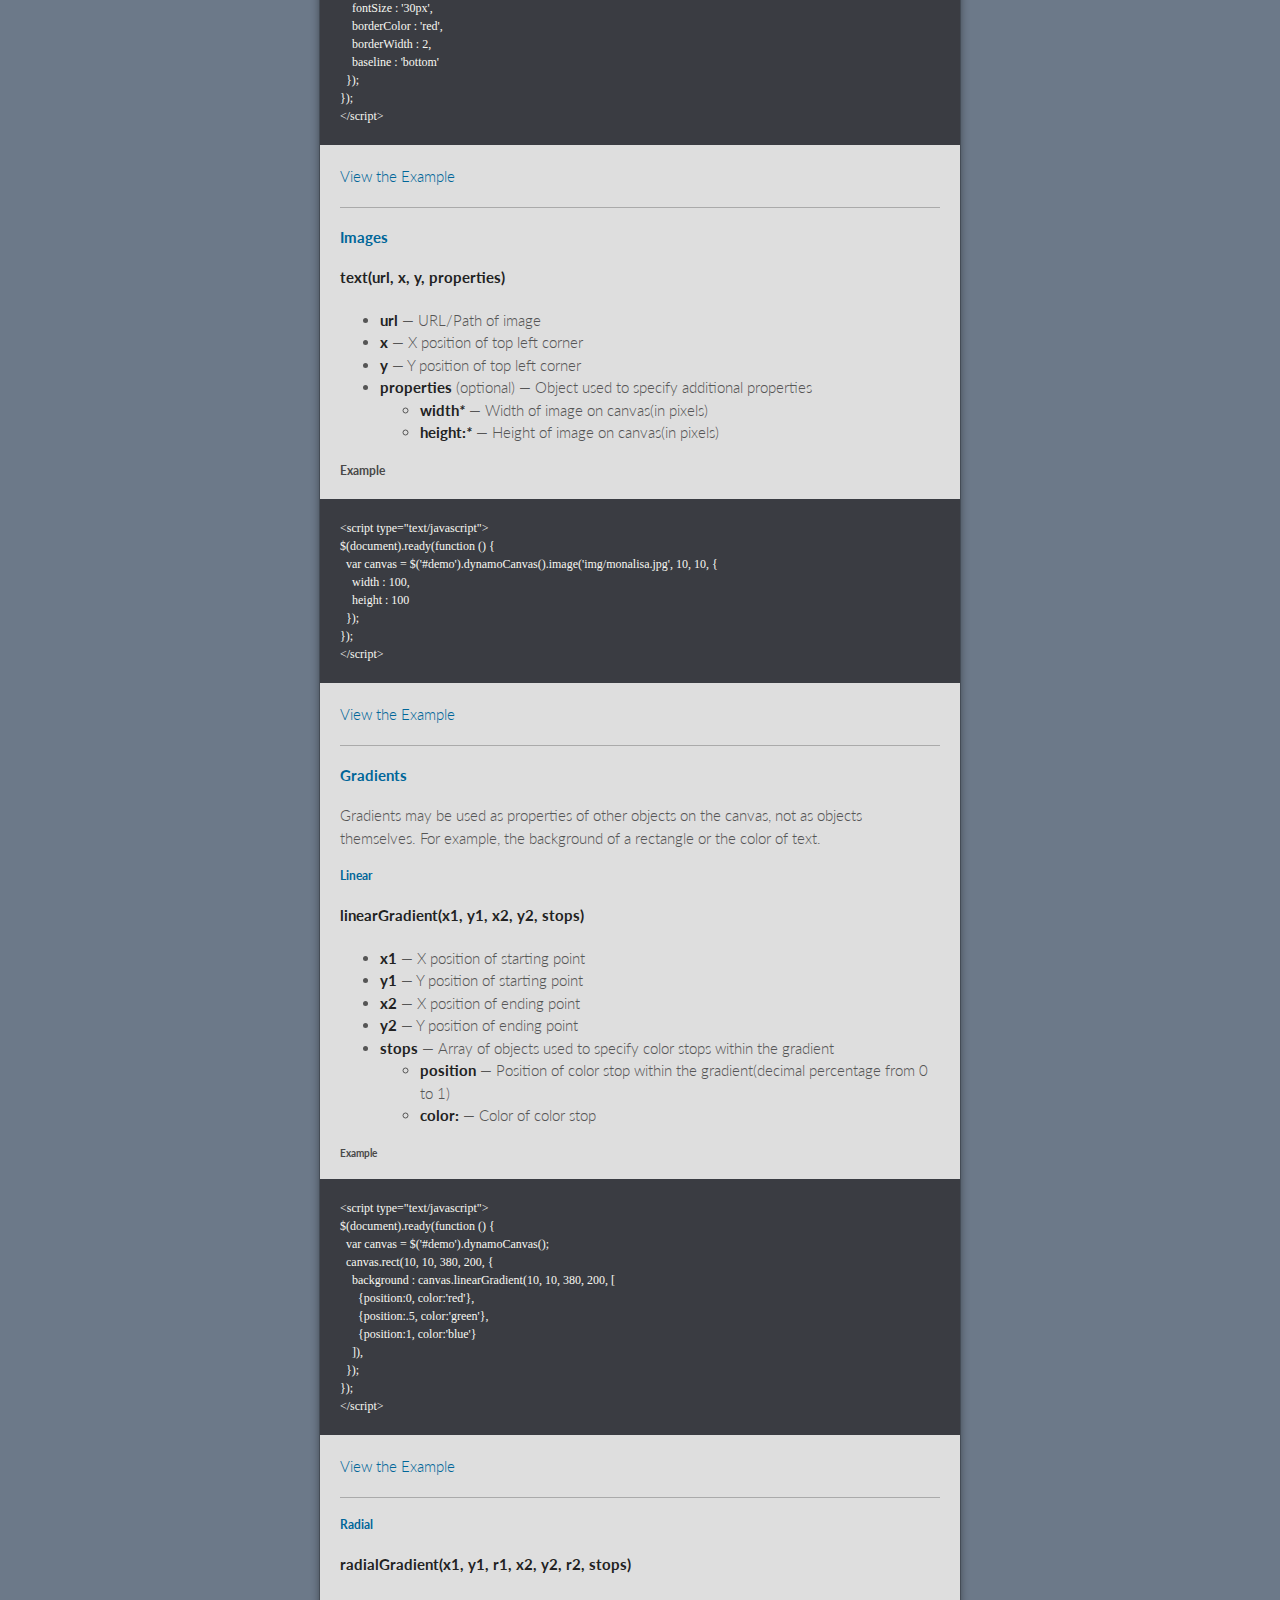
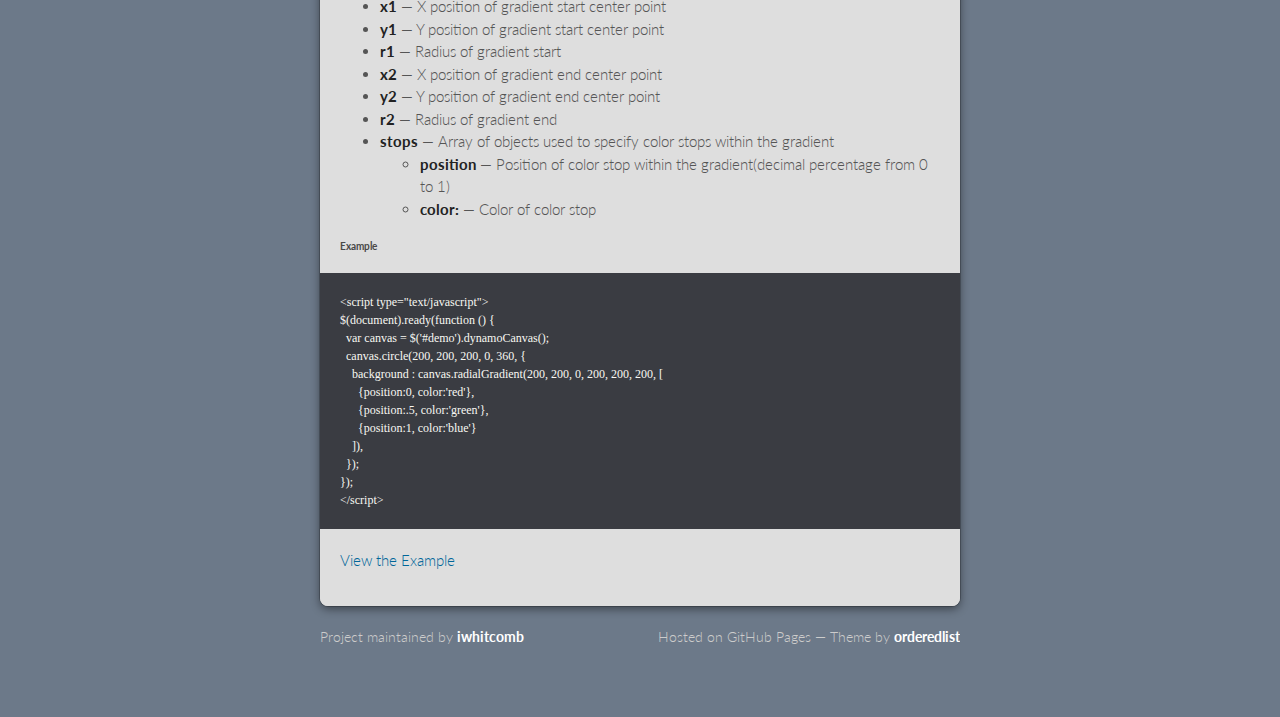
==== commit 2be17d81: "Fixed jQuery link in documentation" ====
--- a/index.html
+++ b/index.html
@@ -67,7 +67,9 @@
 </ol>
 </li>
 <li><a href="#support">Support</a></li>
-</ol><h2><a name="features">Features</a></h2>
+</ol>
+<hr />
+<h2><a name="features">Features</a></h2>
 
 <ul>
 <li>Basic two dimensional shape drawing</li>
@@ -77,20 +79,22 @@
 <li>Canvas layering</li>
 <li>Layer operations</li>
 <li>Canvas image encoding</li>
-</ul><h2><a name="minimum-requirements">Minimum Requirements</a></h2>
+</ul>
+<hr />
+<h2><a name="minimum-requirements">Minimum Requirements</a></h2>
 
 <p>Only browsers that support HTML5 and the canvas tag will work with dynamoCanvas.</p>
-
+<hr />
 <h2><a name="documentation">Documentation</a></h2>
 
 <h3><a name="getting-started">Getting Started</a></h3>
 
-<p>Download the latest version of <a href="http://jquery.com">jQuery</a> and the dynamoCanvas plugin, and place them into the <code>&lt;head&gt;</code> section of your HTML using <code>&lt;script&gt;</code> tags.</p>
+<p>Download the latest version of <a href="http://jquery.com" target="_blank">jQuery</a> and the dynamoCanvas plugin, and place them into the <code>&lt;head&gt;</code> section of your HTML using <code>&lt;script&gt;</code> tags.</p>
 
 <pre><code>&lt;script type="text/javascript" src="jquery.js"&gt;&lt;/script&gt;
 &lt;script type="text/javascript" src="jquery.dynamocanvas.js"&gt;&lt;/script&gt;
 </code></pre>
-
+<hr />
 <h3><a name="initializing-the-plugin">Initializing the Plugin</a></h3>
 
 <p>Create a canvas element inside the <code>&lt;body&gt;</code> section of your HTML.</p>
@@ -106,7 +110,7 @@
 });
 &lt;/script&gt;
 </code></pre>
-
+<hr />
 <h3><a name="drawing">Drawing</a></h3>
 
 <h4><a name="lines">Lines</a></h4>
@@ -144,8 +148,8 @@
 &lt;/script&gt;
 </code></pre>
 
-<p><a href="examples/line.html" target="_blank">View the Example</a></p>
-
+<p><a href="examples/line.html" target="_blank" class="example">View the Example</a></p>
+<hr />
 <h4><a name="rectangles">Rectangles</a></h4>
 
 <p><strong>rect(x1, y1, x2, y2, properties)</strong></p>
@@ -184,8 +188,8 @@
 &lt;/script&gt;
 </code></pre>
 
-<p><a href="examples/rect.html" target="_blank">View the Example</a></p>
-
+<p><a href="examples/rect.html" target="_blank" class="example">View the Example</a></p>
+<hr />
 <h4><a name="circles">Circles</a></h4>
 
 <p><strong>circle(x, y, radius, start, stop, properties)</strong></p>
@@ -226,8 +230,8 @@
 &lt;/script&gt;
 </code></pre>
 
-<p><a href="examples/circle.html" target="_blank">View the Example</a></p>
-
+<p><a href="examples/circle.html" target="_blank" class="example">View the Example</a></p>
+<hr />
 <h4><a name="shapes">Shapes</a></h4>
 
 <p><strong>shape(coords, properties)</strong></p>
@@ -273,8 +277,8 @@
 &lt;/script&gt;
 </code></pre>
 
-<p><a href="examples/shape.html" target="_blank">View the Example</a></p>
-
+<p><a href="examples/shape.html" target="_blank" class="example">View the Example</a></p>
+<hr />
 <h4><a name="text">Text</a></h4>
 
 <p><strong>text(text, x, y, properties)</strong></p>
@@ -319,8 +323,8 @@
 &lt;/script&gt;
 </code></pre>
 
-<p><a href="examples/text.html" target="_blank">View the Example</a></p>
-
+<p><a href="examples/text.html" target="_blank" class="example">View the Example</a></p>
+<hr />
 <h4><a name="images">Images</a></h4>
 
 <p><strong>text(url, x, y, properties)</strong></p>
@@ -354,8 +358,8 @@
 &lt;/script&gt;
 </code></pre>
 
-<p><a href="examples/image.html" target="_blank">View the Example</a></p>
-
+<p><a href="examples/image.html" target="_blank" class="example">View the Example</a></p>
+<hr />
 <h4><a name="gradients">Gradients</a></h4>
 
 <p>Gradients may be used as properties of other objects on the canvas, not as objects themselves. For example, the background of a rectangle or the color of text.</p>
@@ -399,8 +403,8 @@
 &lt;/script&gt;
 </code></pre>
 
-<p><a href="examples/linearGradient.html" target="_blank">View the Example</a></p>
-
+<p><a href="examples/linearGradient.html" target="_blank" class="example">View the Example</a></p>
+<hr />
 <h5><a name="radial">Radial</a></h5>
 
 <p><strong>radialGradient(x1, y1, r1, x2, y2, r2, stops)</strong></p>
@@ -444,7 +448,7 @@
 &lt;/script&gt;
 </code></pre>
 
-<p><a href="examples/radialGradient.html" target="_blank">View the Example</a></p>
+<p><a href="examples/radialGradient.html" target="_blank" class="example">View the Example</a></p>
 
       </section>
     </div>
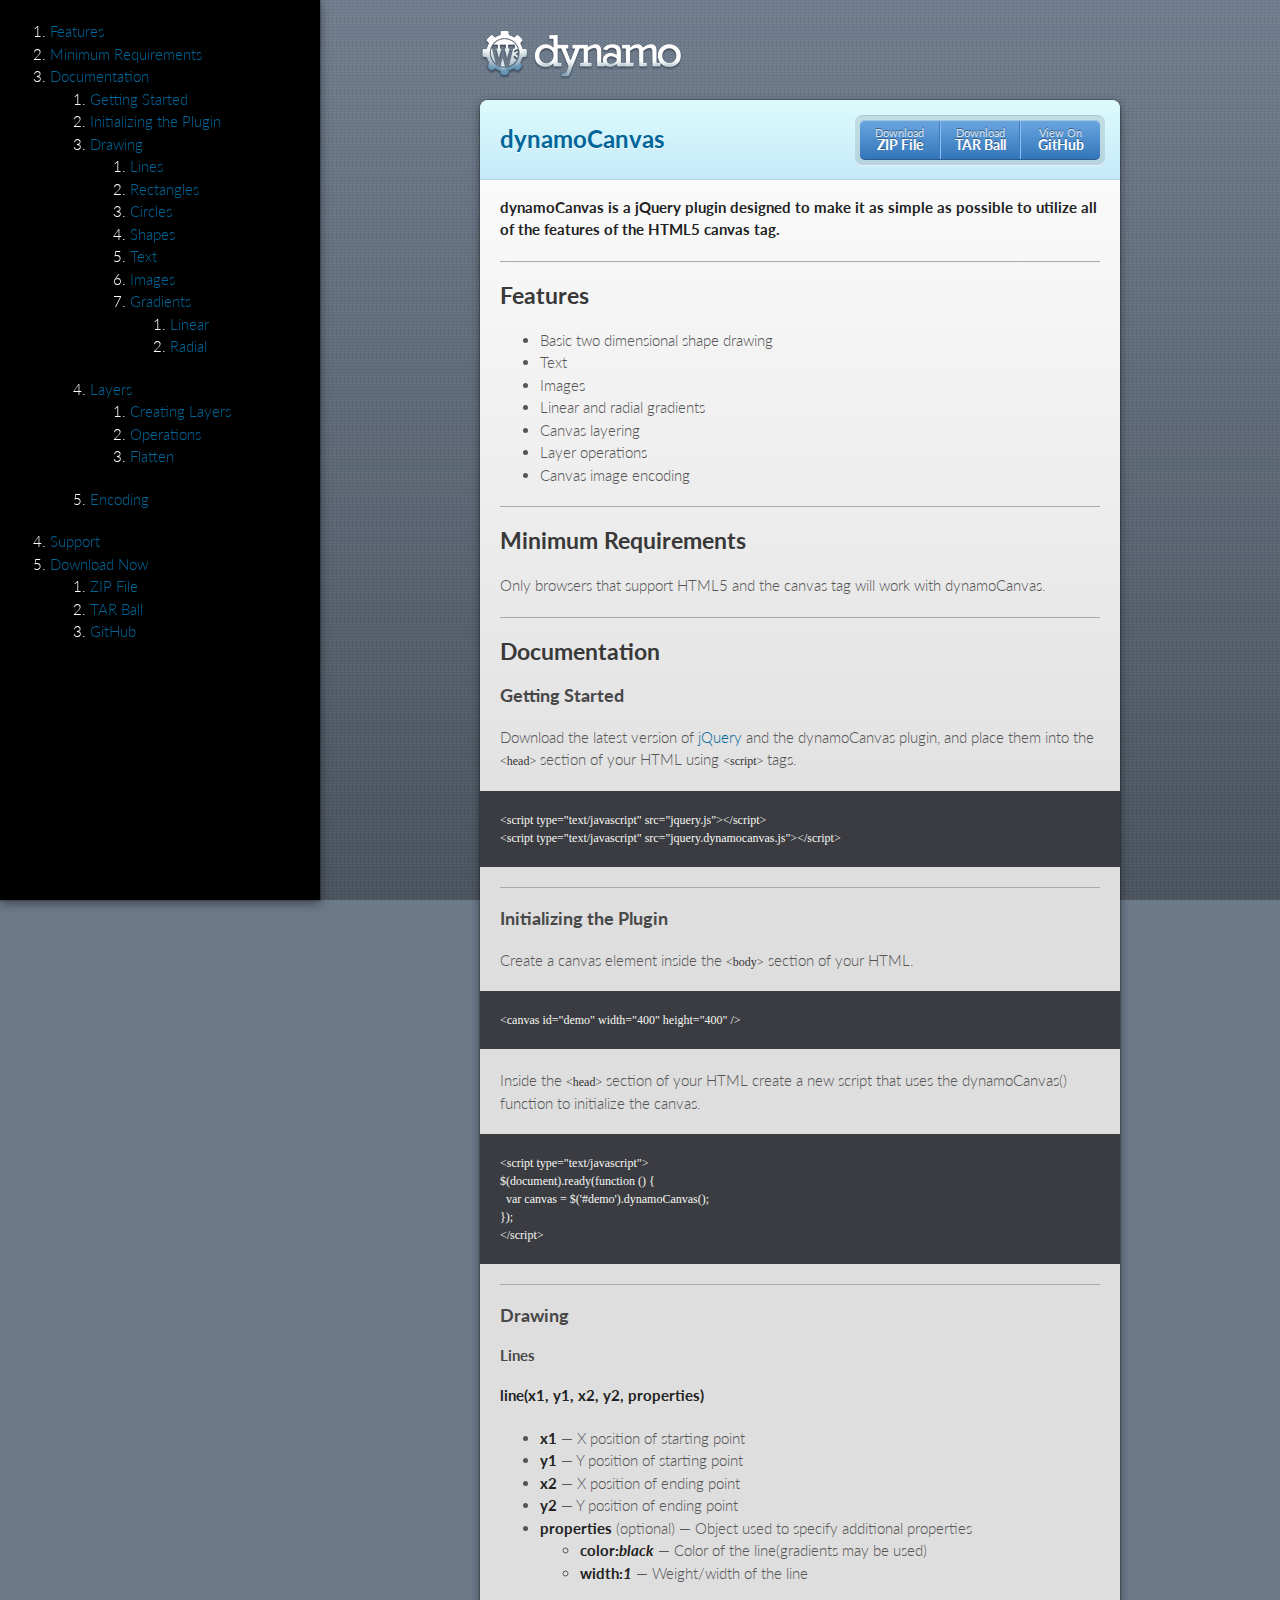
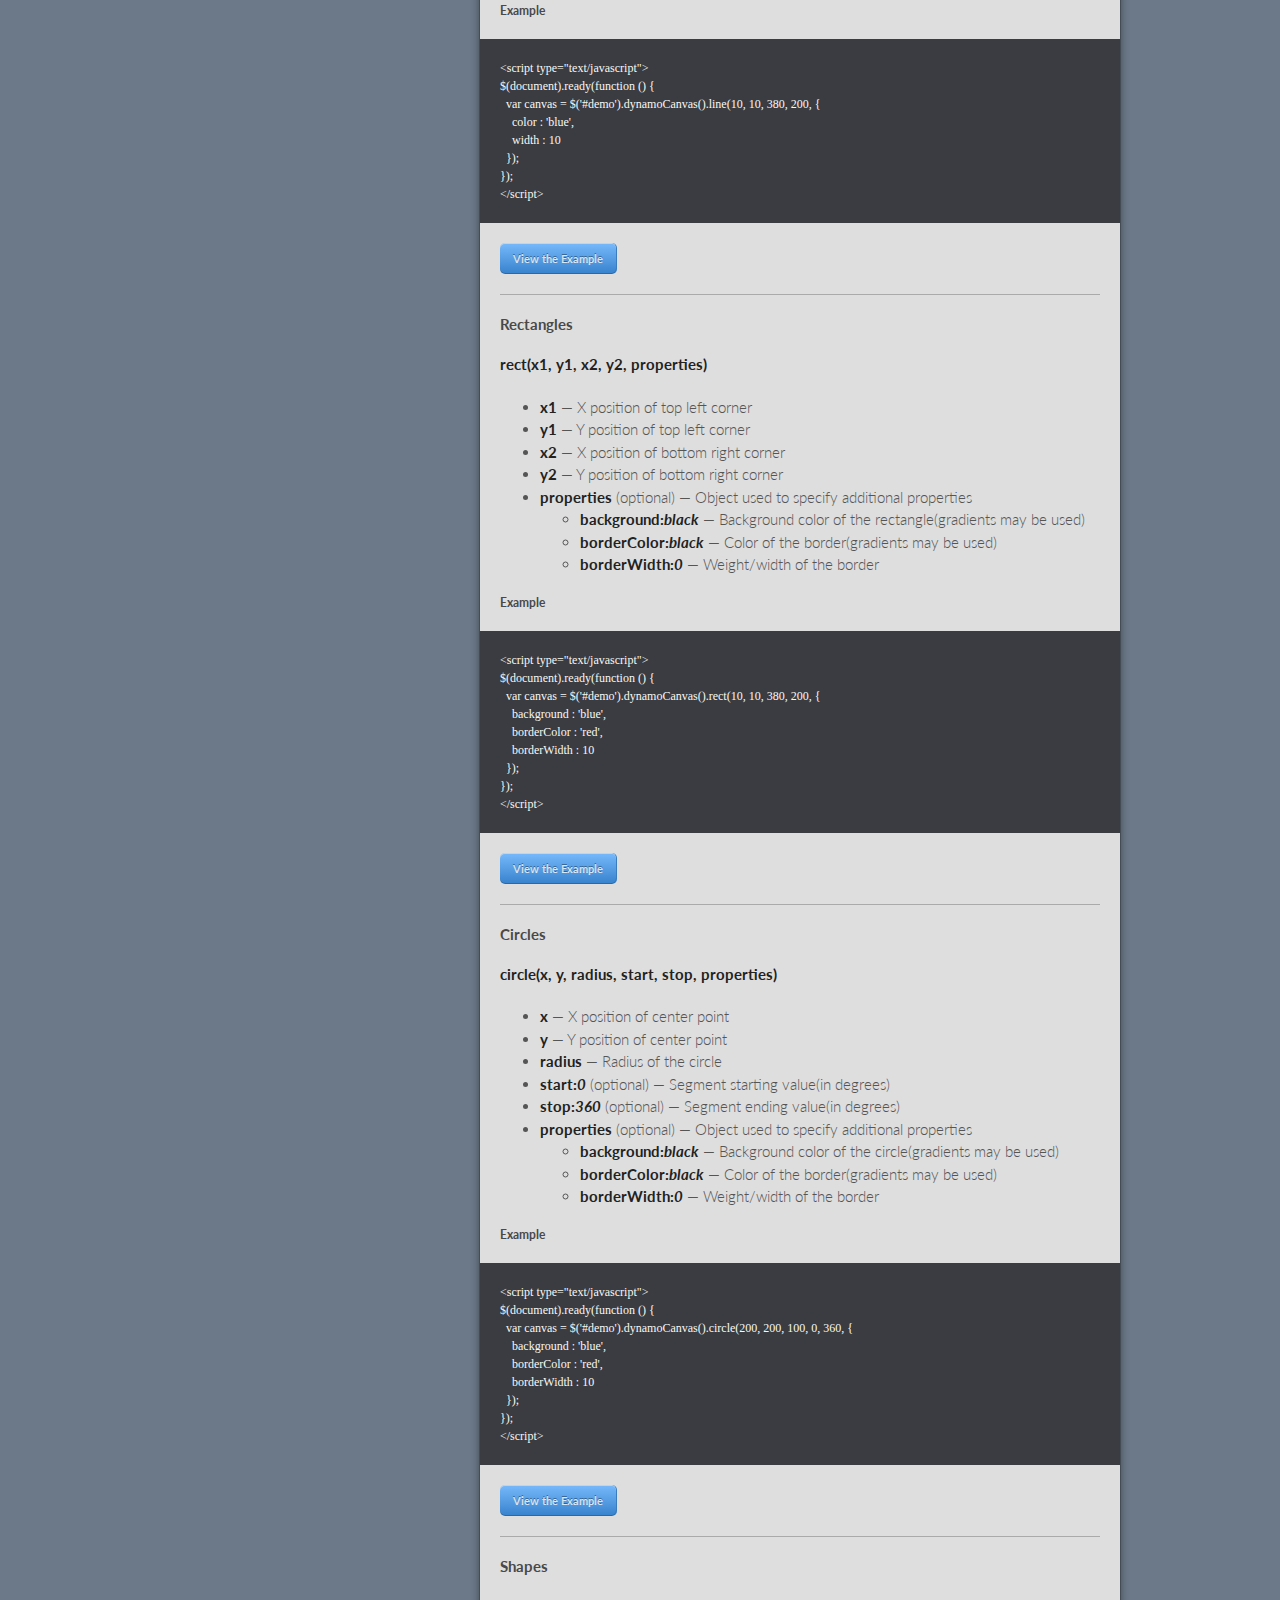
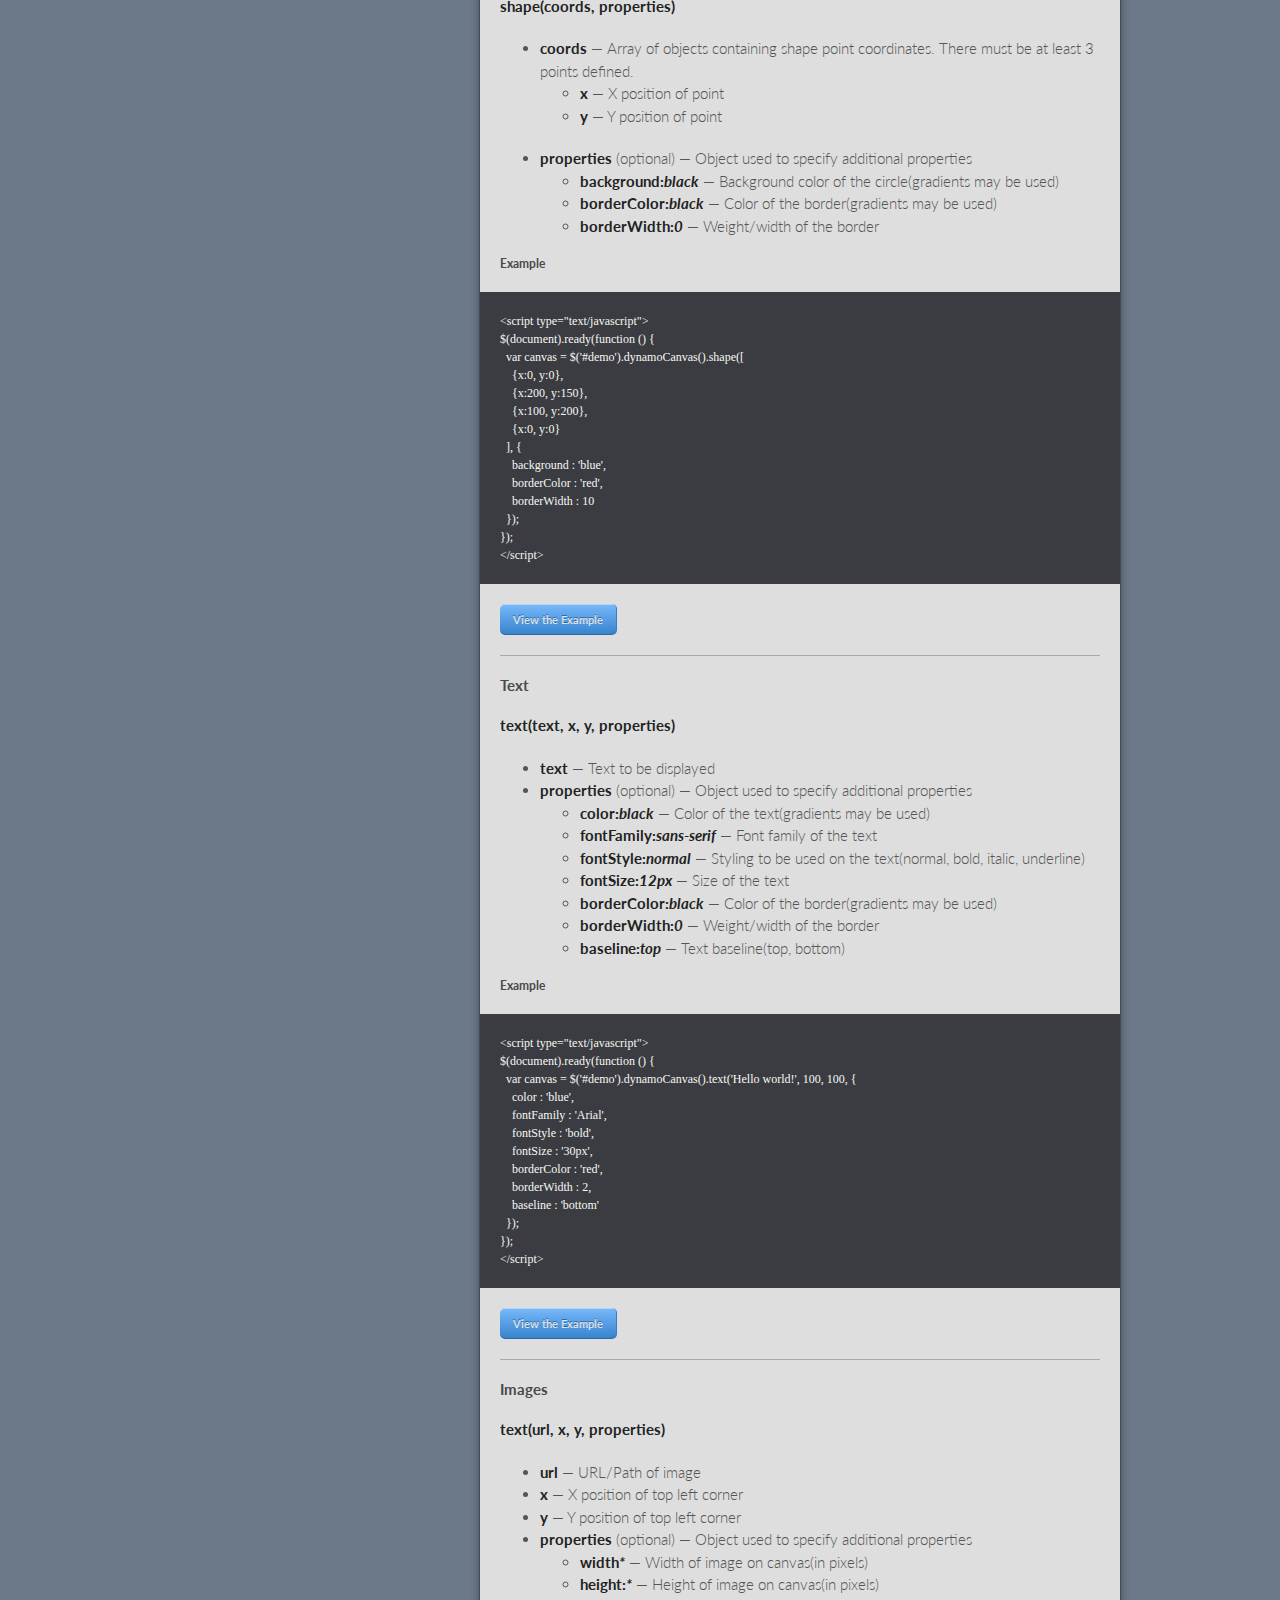
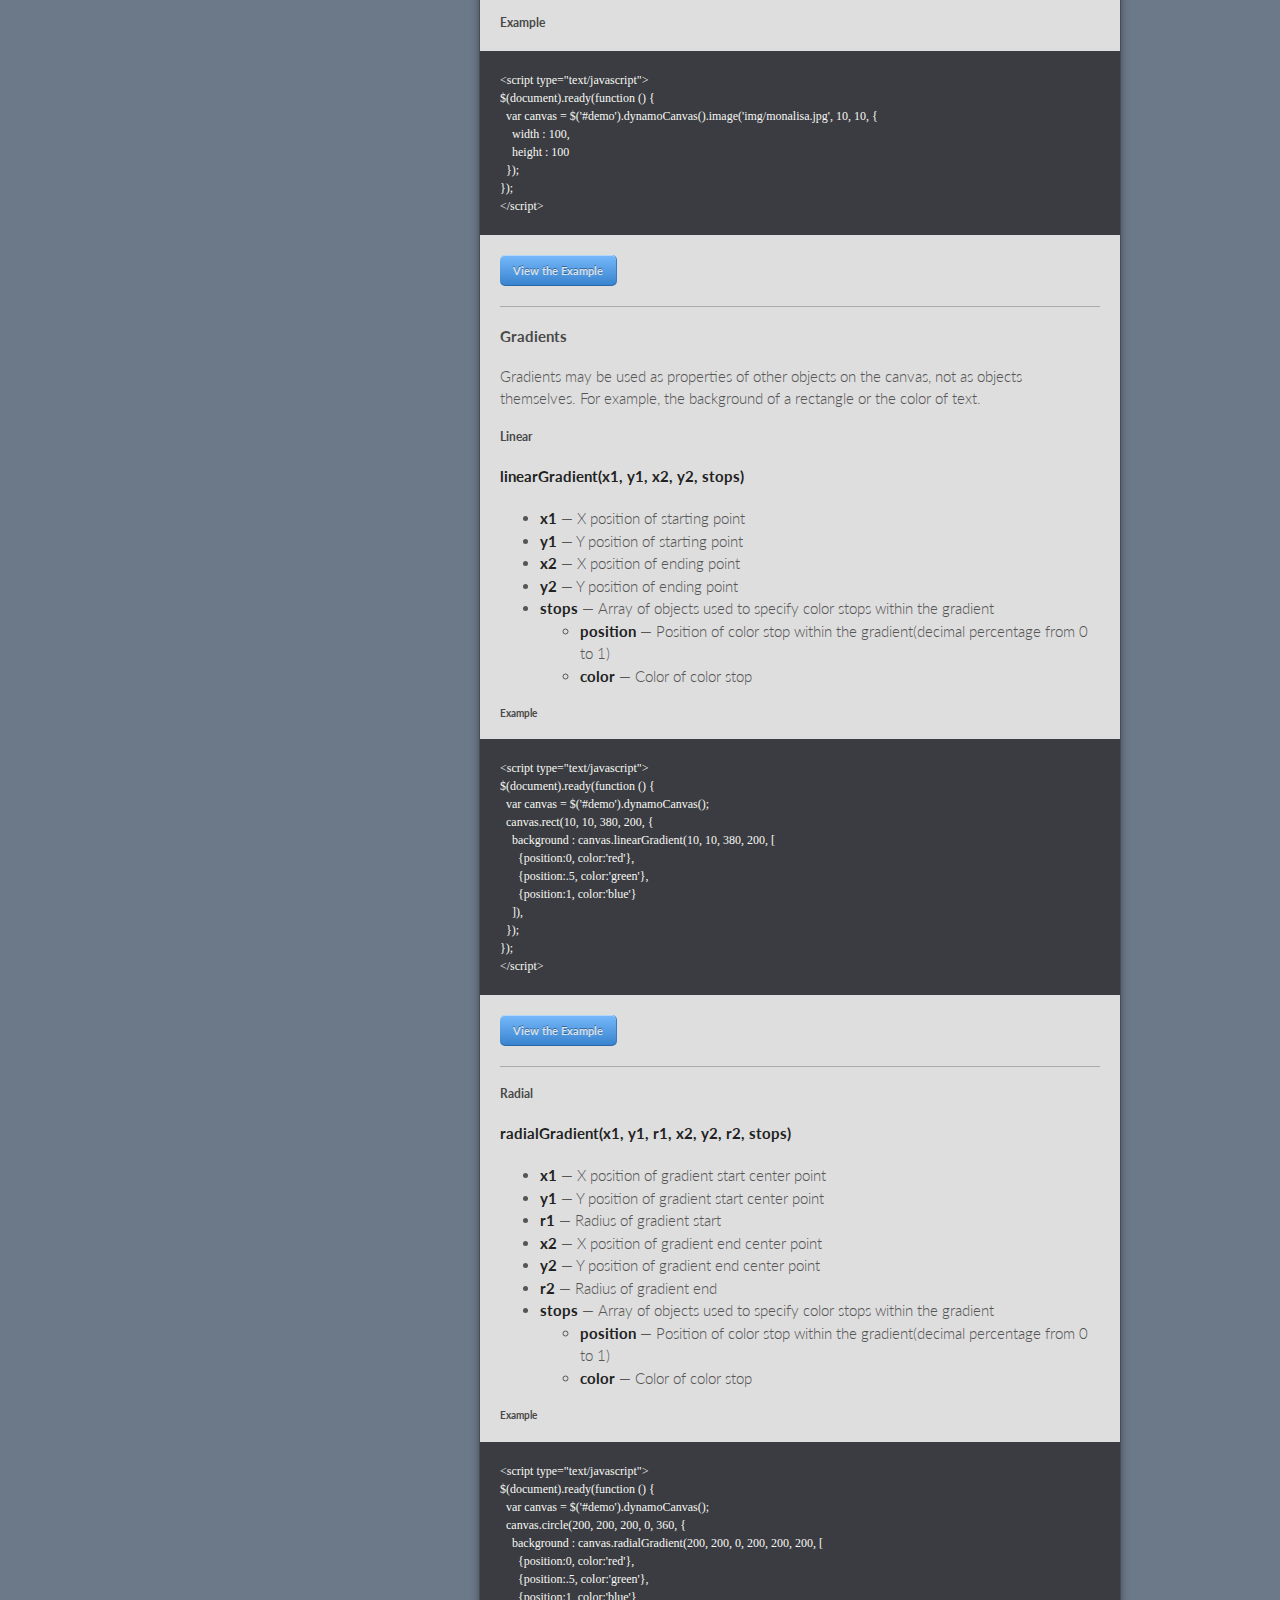
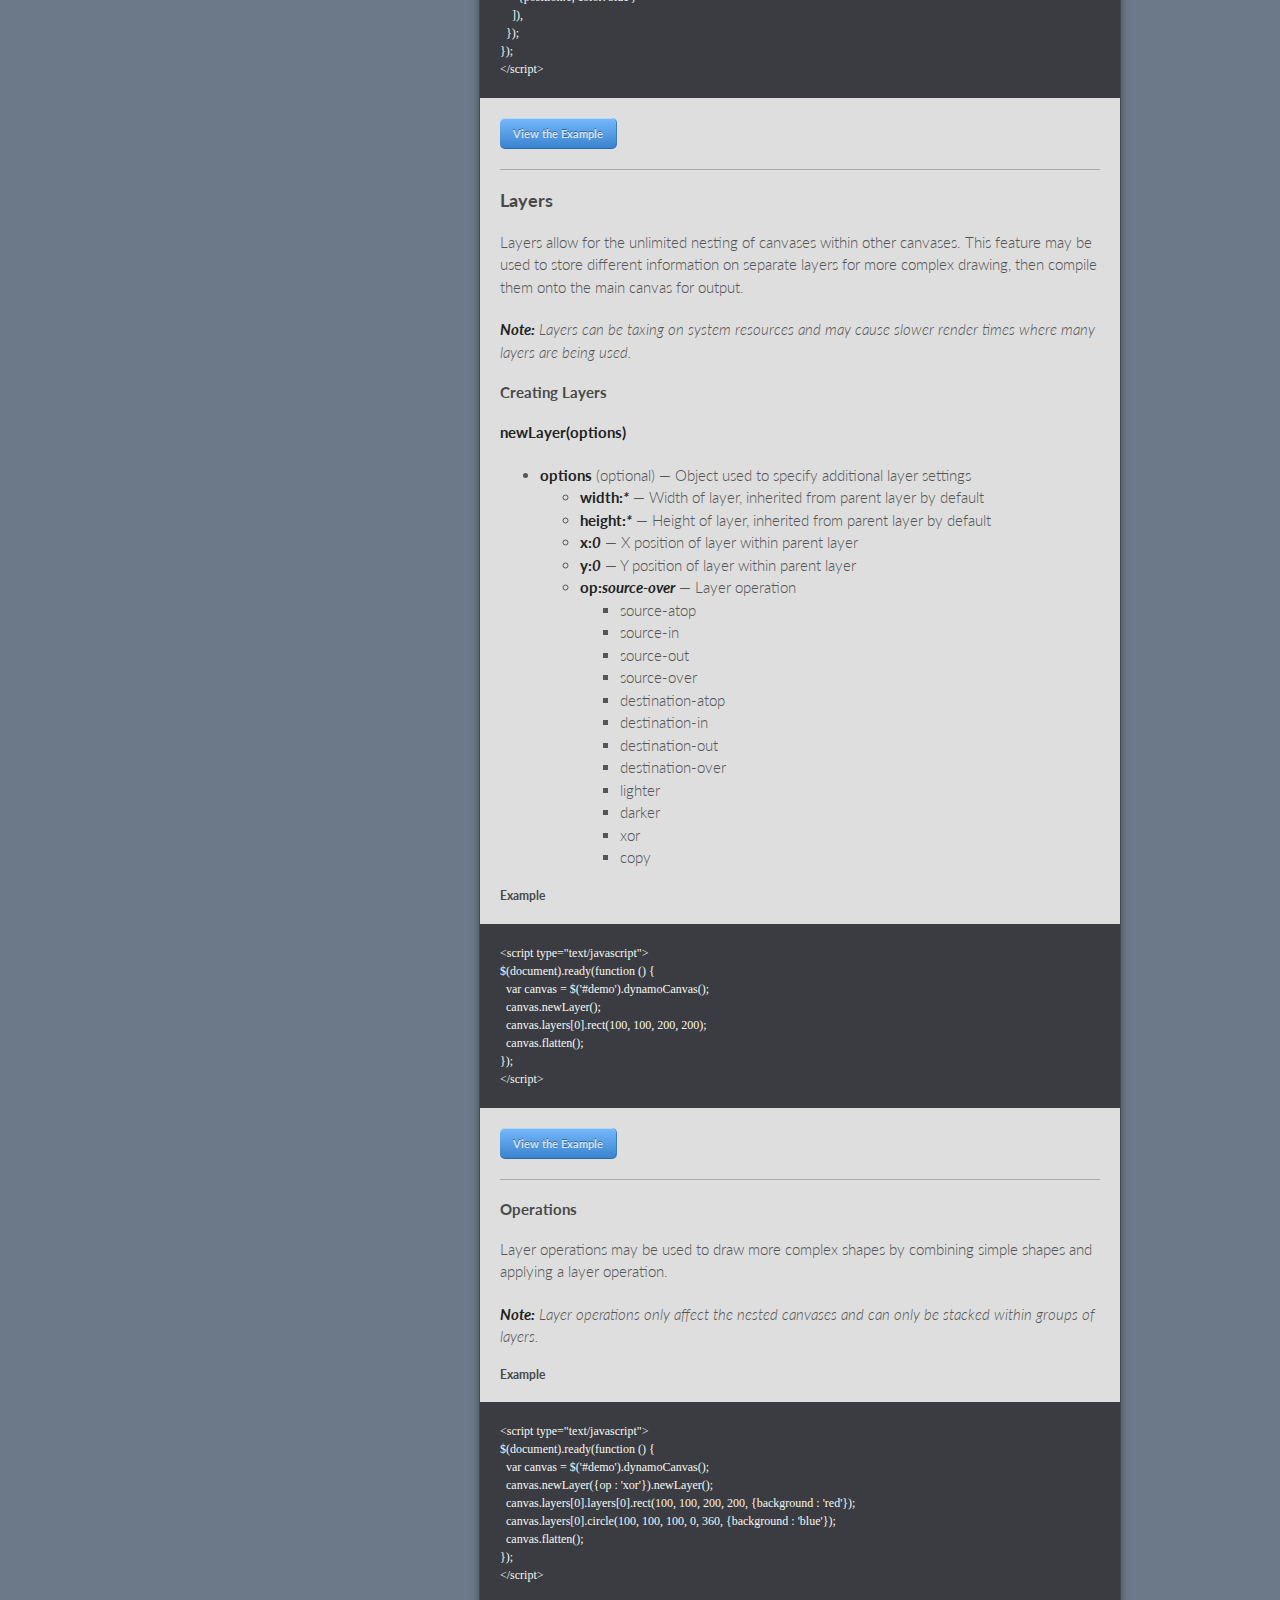
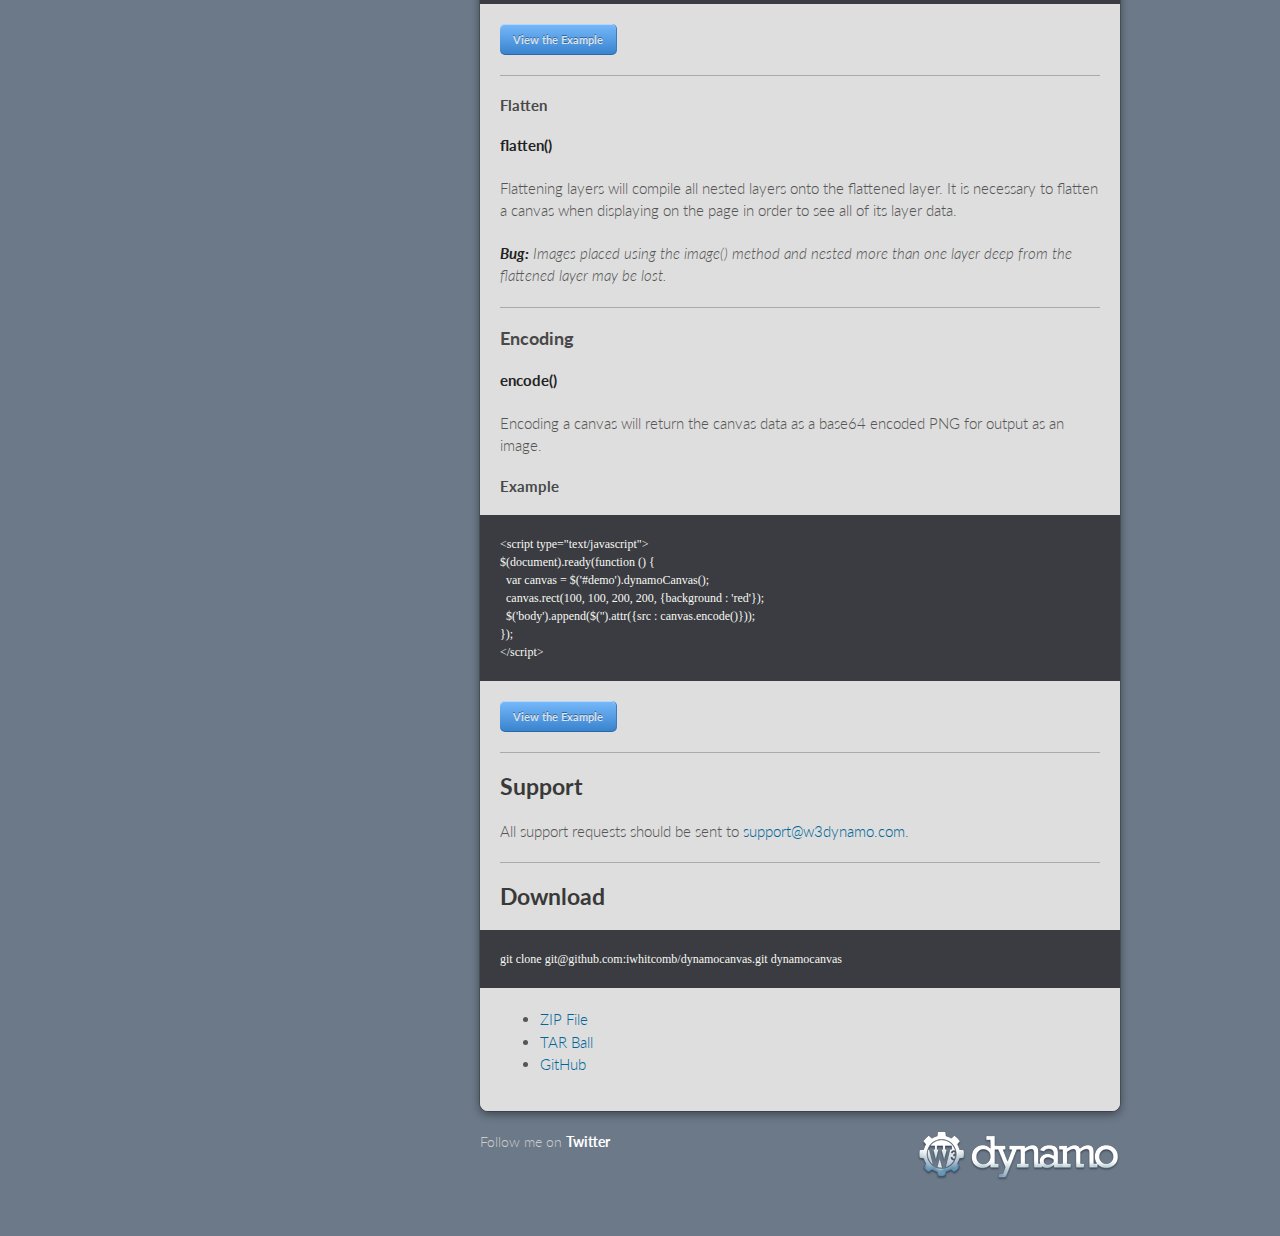
==== commit f015d339: "Updated branding on documentation" ====
--- a/index.html
+++ b/index.html
@@ -3,7 +3,7 @@
   <head>
     <meta charset="utf-8">
     <meta http-equiv="X-UA-Compatible" content="chrome=1">
-    <title>dynamoCanvas by iwhitcomb</title>
+    <title>dynamoCanvas &mdash; w3dynamo.com : Projects by Ian Whitcomb</title>
 
     <link rel="stylesheet" href="stylesheets/styles.css">
     <link rel="stylesheet" href="stylesheets/pygment_trac.css">
@@ -15,21 +15,22 @@
     <![endif]-->
   </head>
   <body>
+    <div id="logo"><a href="http://w3dynamo.com"><img src="images/logo.png" title="w3dynamo.com" alt="w3dynamo.com" /></a></div>
     <div class="wrapper">
       <header class="without-description">
         <h1>dynamoCanvas</h1>
         <p></p>
         <p class="view"><a href="https://github.com/iwhitcomb/dynamocanvas">View the Project on GitHub <small>iwhitcomb/dynamocanvas</small></a></p>
         <ul>
-          <li><a href="https://github.com/iwhitcomb/dynamocanvas/zipball/master">Download <strong>ZIP File</strong></a></li>
-          <li><a href="https://github.com/iwhitcomb/dynamocanvas/tarball/master">Download <strong>TAR Ball</strong></a></li>
-          <li><a href="https://github.com/iwhitcomb/dynamocanvas">View On <strong>GitHub</strong></a></li>
+          <li><a href="https://github.com/iwhitcomb/dynamocanvas/zipball/master" target="_blank">Download <strong>ZIP File</strong></a></li>
+          <li><a href="https://github.com/iwhitcomb/dynamocanvas/tarball/master" target="_blank">Download <strong>TAR Ball</strong></a></li>
+          <li><a href="https://github.com/iwhitcomb/dynamocanvas" target="_blank">View On <strong>GitHub</strong></a></li>
         </ul>
       </header>
       <section>
         <p><strong>dynamoCanvas is a jQuery plugin designed to make it as simple as possible to utilize all of the features of the HTML5 canvas tag.</strong></p>
 
-<ol>
+<ol id="navigation">
 <li><a href="#features">Features</a></li>
 <li><a href="#minimum-requirements">Minimum Requirements</a></li>
 <li><a href="#documentation">Documentation</a>
@@ -67,6 +68,13 @@
 </ol>
 </li>
 <li><a href="#support">Support</a></li>
+<li><a href="#download">Download Now</a></li>
+
+<ol>
+    <li><a href="https://github.com/iwhitcomb/dynamocanvas/zipball/master" target="_blank">ZIP File</a></li>
+    <li><a href="https://github.com/iwhitcomb/dynamocanvas/tarball/master" target="_blank">TAR Ball</a></li>
+    <li><a href="https://github.com/iwhitcomb/dynamocanvas" target="_blank">GitHub</a></li>
+</ol>
 </ol>
 <hr />
 <h2><a name="features">Features</a></h2>
@@ -384,7 +392,7 @@
 <li>
 <strong>position</strong> — Position of color stop within the gradient(decimal percentage from 0 to 1)</li>
 <li>
-<strong>color:</strong> — Color of color stop</li>
+<strong>color</strong> — Color of color stop</li>
 </ul>
 </li>
 </ul><h6>Example</h6>
@@ -429,7 +437,7 @@
 <li>
 <strong>position</strong> — Position of color stop within the gradient(decimal percentage from 0 to 1)</li>
 <li>
-<strong>color:</strong> — Color of color stop</li>
+<strong>color</strong> — Color of color stop</li>
 </ul>
 </li>
 </ul><h6>Example</h6>
@@ -449,12 +457,111 @@
 </code></pre>
 
 <p><a href="examples/radialGradient.html" target="_blank" class="example">View the Example</a></p>
+<hr />
+<h3><a name="layers">Layers</a></h3>
+<p>Layers allow for the unlimited nesting of canvases within other canvases. This feature may be used to store different information on separate layers for more complex drawing, then compile them onto the main canvas for output.</p>
+<p><em><strong>Note:</strong> Layers can be taxing on system resources and may cause slower render times where many layers are being used.</em></p>
+<h4><a name="creating-layers">Creating Layers</a></h4>
+<p><strong>newLayer(options)</strong></p>
+
+<ul>
+<li>
+<strong>options</strong> (optional) — Object used to specify additional layer settings
+
+<ul>
+<li>
+<strong>width:<em>*</em></strong> — Width of layer, inherited from parent layer by default</li>
+<li>
+<strong>height:<em>*</em></strong> — Height of layer, inherited from parent layer by default</li>
+<li>
+<strong>x:<em>0</em></strong> — X position of layer within parent layer</li>
+<li>
+<strong>y:<em>0</em></strong> — Y position of layer within parent layer</li>
+<li>
+<strong>op:<em>source-over</em></strong> — Layer operation</li>
+<ul>
+<li>source-atop</li>
+<li>source-in</li>
+<li>source-out</li>
+<li>source-over</li>
+<li>destination-atop</li>
+<li>destination-in</li>
+<li>destination-out</li>
+<li>destination-over</li>
+<li>lighter</li>
+<li>darker</li>
+<li>xor</li>
+<li>copy</li>
+</ul>
+</ul>
+</li>
+</ul>
+<h5>Example</h5>
+<pre><code>&lt;script type="text/javascript"&gt;
+$(document).ready(function () {
+  var canvas = $('#demo').dynamoCanvas();
+  canvas.newLayer();
+  canvas.layers[0].rect(100, 100, 200, 200);
+  canvas.flatten();
+});
+&lt;/script&gt;
+</code></pre>
+<p><a href="examples/newLayer.html" target="_blank" class="example">View the Example</a></p>
+
+<hr />
+
+<h4><a name="operations">Operations</a></h4>
+<p>Layer operations may be used to draw more complex shapes by combining simple shapes and applying a layer operation.</p>
+<p><em><strong>Note:</strong> Layer operations only affect the nested canvases and can only be stacked within groups of layers.</em></p>
+<h5>Example</h5>
+<pre><code>&lt;script type="text/javascript"&gt;
+$(document).ready(function () {
+  var canvas = $('#demo').dynamoCanvas();
+  canvas.newLayer({op : 'xor'}).newLayer();
+  canvas.layers[0].layers[0].rect(100, 100, 200, 200, {background : 'red'});
+  canvas.layers[0].circle(100, 100, 100, 0, 360, {background : 'blue'});
+  canvas.flatten();
+});
+&lt;/script&gt;
+</code></pre>
+<p><a href="examples/layer-ops.html" target="_blank" class="example">View the Example</a></p>
+<hr />
+
+<h4><a name="flatten">Flatten</a></h4>
+<p><strong>flatten()</strong></p>
+<p>Flattening layers will compile all nested layers onto the flattened layer. It is necessary to flatten a canvas when displaying on the page in order to see all of its layer data.</p>
+<p><em><strong>Bug:</strong> Images placed using the image() method and nested more than one layer deep from the flattened layer may be lost.</em></p>
+<hr />
+<h3><a name="encoding">Encoding</a></h3>
+<p><strong>encode()</strong></p>
+<p>Encoding a canvas will return the canvas data as a base64 encoded PNG for output as an image.</p>
+<h4>Example</h4>
+<pre><code>&lt;script type="text/javascript"&gt;
+$(document).ready(function () {
+  var canvas = $('#demo').dynamoCanvas();
+  canvas.rect(100, 100, 200, 200, {background : 'red'});
+  $('body').append($('<img />').attr({src : canvas.encode()}));
+});
+&lt;/script&gt;
+</code></pre>
+<p><a href="examples/encode.html" target="_blank" class="example">View the Example</a></p>
+<hr />
+<h2><a name="support">Support</a></h2>
+<p>All support requests should be sent to <a href="mailto:support@w3dynamo.com">support@w3dynamo.com</a>.</p>
+<hr />
+<h2><a name="download">Download</a></h2>
+<pre><code>git clone git@github.com:iwhitcomb/dynamocanvas.git dynamocanvas</code></pre>
+<ul>
+	<li><a href="https://github.com/iwhitcomb/dynamocanvas/zipball/master" target="_blank">ZIP File</a></li>
+    <li><a href="https://github.com/iwhitcomb/dynamocanvas/tarball/master" target="_blank">TAR Ball</a></li>
+    <li><a href="https://github.com/iwhitcomb/dynamocanvas" target="_blank">GitHub</a></li>
+</ul>
 
       </section>
     </div>
     <footer>
-      <p>Project maintained by <a href="https://github.com/iwhitcomb">iwhitcomb</a></p>
-      <p>Hosted on GitHub Pages &mdash; Theme by <a href="https://github.com/orderedlist">orderedlist</a></p>
+      <p>Follow me on <a href="https://twitter.com/iwhitcomb" target="_blank">Twitter</a></p>
+      <p><a href="http://w3dynamo.com"><img src="images/logo.png" title="w3dynamo.com" alt="w3dynamo.com" /></a></p>
     </footer>
     <!--[if !IE]><script>fixScale(document);</script><![endif]-->
               <script type="text/javascript">
@@ -463,7 +570,7 @@
           </script>
           <script type="text/javascript">
             try {
-              var pageTracker = _gat._getTracker("UA-34438794-1");
+              var pageTracker = _gat._getTracker("UA-34438794-2");
             pageTracker._trackPageview();
             } catch(err) {}
           </script>
--- a/stylesheets/styles.css
+++ b/stylesheets/styles.css
@@ -10,14 +10,20 @@
 }
 
 body {
-  padding: 50px 0;
+  padding: 30px 0;
   margin: 0;
   font: 14px/1.5 Lato, "Helvetica Neue", Helvetica, Arial, sans-serif;
   color: #555;
   font-weight: 300;
   background: url('[data-uri]') fixed;
-}
-
+  margin-left: 320px;
+}
+#logo {
+  margin: auto;
+  display: block;
+  width: 640px;
+  margin-bottom: 15px;
+}
 .wrapper {
   width: 640px;
   margin: 0 auto;
@@ -173,7 +179,26 @@
   color: #fff;
   -webkit-font-smoothing: antialiased;
 }
-
+#navigation {
+	position: fixed;
+	top: 0px;
+	left: 0px;
+	background: #000000;
+	color: #ffffff;
+	padding: 0px 50px;
+    -webkit-box-shadow: rgba(0, 0, 0, 0.2) 0 0 0 1px, rgba(0, 0, 0, 0.45) 0 3px 10px;
+    -moz-box-shadow: rgba(0, 0, 0, 0.2) 0 0 0 1px, rgba(0, 0, 0, 0.45) 0 3px 10px;
+    box-shadow: rgba(0, 0, 0, 0.2) 0 0 0 1px, rgba(0, 0, 0, 0.45) 0 3px 10px;
+	height: 100%;
+	overflow: auto;
+	width: 220px;
+}
+#navigation > li:first-child {
+	margin-top: 20px;
+}
+#navigation > li:last-child {
+	margin-bottom: 20px;
+}
 section {
   padding: 15px 20px;
   font-size: 15px;
@@ -189,10 +214,34 @@
   -ms-border-radius: 0 0 8px 8px;
   -o-border-radius: 0 0 8px 8px;
   border-radius: 0 0 8px 8px;
-  position: relative;
-}
-
-h1, h2, h3, h4, h5, h6 {
+}
+
+a.example {
+  line-height: 1;
+  font-size: 11px;
+  color: #fff;
+  color: rgba(255, 255, 255, 0.8);
+  display: inline-block;
+  text-align: center;
+  font-weight: 400;
+  padding-top: 6px;
+  text-shadow: rgba(0, 0, 0, 0.4) 0 -1px 0;
+  border-right: 1px solid #3A7CBE;
+  background: #5198DF;
+  background: -webkit-gradient(linear, 50% 0%, 50% 100%, color-stop(0%, #77b9fb), color-stop(100%, #3782cd));
+  background: -webkit-linear-gradient(#77b9fb, #3782cd);
+  background: -moz-linear-gradient(#77b9fb, #3782cd);
+  background: -o-linear-gradient(#77b9fb, #3782cd);
+  background: -ms-linear-gradient(#77b9fb, #3782cd);
+  background: linear-gradient(#77b9fb, #3782cd);
+  border-radius: 5px 5px 5px 5px;
+  box-shadow: 0 1px 0 rgba(255, 255, 255, 0.45) inset, 0 -1px 0 rgba(0, 0, 0, 0.2) inset;
+  padding: 10px 13px;
+  font-weight: bold;
+}
+
+h1, h2, h3, h4, h5, h6,
+h1 a, h2 a, h3 a, h4 a, h5 a, h6 a {
   color: #222;
   padding: 0;
   margin: 0 0 20px;
@@ -211,11 +260,12 @@
   font-size: 28px;
 }
 
-h2 {
+h2, h2 a {
   color: #393939;
 }
 
-h3, h4, h5, h6 {
+h3, h4, h5, h6,
+h3 a, h4 a, h5 a, h6 a {
   color: #494949;
 }
 
